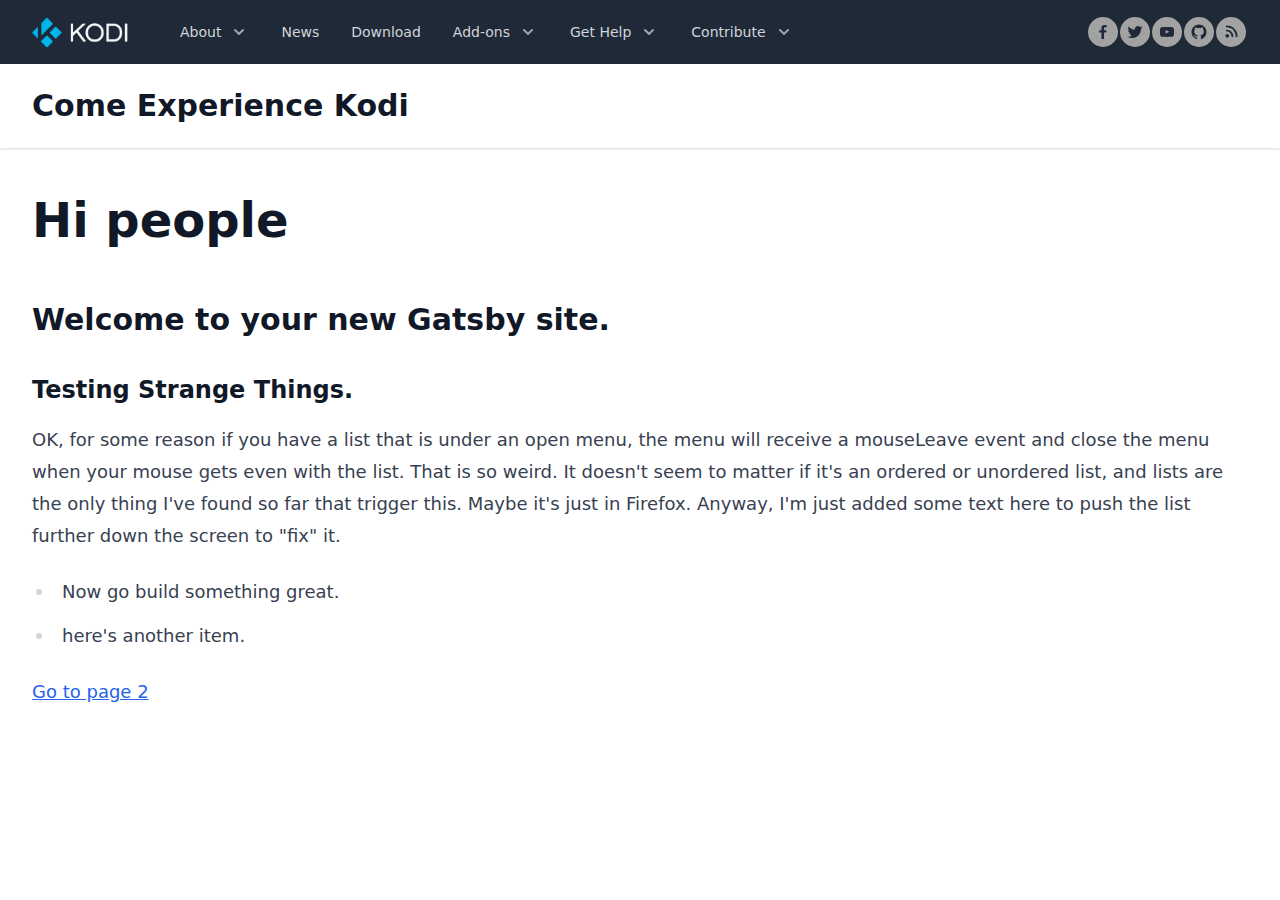
==== index.html @ a8a5ec30 "test build of new kodi-tv UI" ====
<!DOCTYPE html><html lang="en"><head><meta charSet="utf-8"/><meta http-equiv="x-ua-compatible" content="ie=edge"/><meta name="viewport" content="width=device-width, initial-scale=1, shrink-to-fit=no"/><style data-href="/styles.a69a1333d0210cecca70.css" id="gatsby-global-css">/* ! tailwindcss v2.0.3 | MIT License | https://tailwindcss.com */

/*! modern-normalize v1.0.0 | MIT License | https://github.com/sindresorhus/modern-normalize */:root{-moz-tab-size:4;-o-tab-size:4;tab-size:4}html{line-height:1.15;-webkit-text-size-adjust:100%}body{margin:0;font-family:system-ui,-apple-system,Segoe UI,Roboto,Helvetica,Arial,sans-serif,Apple Color Emoji,Segoe UI Emoji}hr{height:0;color:inherit}abbr[title]{-webkit-text-decoration:underline dotted;text-decoration:underline dotted}b,strong{font-weight:bolder}code,kbd,pre,samp{font-family:ui-monospace,SFMono-Regular,Consolas,Liberation Mono,Menlo,monospace;font-size:1em}small{font-size:80%}sub,sup{font-size:75%;line-height:0;position:relative;vertical-align:baseline}sub{bottom:-.25em}sup{top:-.5em}table{text-indent:0;border-color:inherit}button,input,optgroup,select,textarea{font-family:inherit;font-size:100%;line-height:1.15;margin:0}button,select{text-transform:none}[type=button],button{-webkit-appearance:button}legend{padding:0}progress{vertical-align:baseline}summary{display:list-item}blockquote,dd,dl,figure,h1,h2,h3,h4,h5,h6,hr,p,pre{margin:0}button{background-color:transparent;background-image:none}button:focus{outline:1px dotted;outline:5px auto -webkit-focus-ring-color}fieldset,ol,ul{margin:0;padding:0}ol,ul{list-style:none}html{font-family:ui-sans-serif,system-ui,-apple-system,BlinkMacSystemFont,Segoe UI,Roboto,Helvetica Neue,Arial,Noto Sans,sans-serif,Apple Color Emoji,Segoe UI Emoji,Segoe UI Symbol,Noto Color Emoji;line-height:1.5}body{font-family:inherit;line-height:inherit}*,:after,:before{box-sizing:border-box;border:0 solid #e5e7eb}hr{border-top-width:1px}img{border-style:solid}textarea{resize:vertical}input::-moz-placeholder,textarea::-moz-placeholder{opacity:1;color:#9ca3af}input:-ms-input-placeholder,textarea:-ms-input-placeholder{opacity:1;color:#9ca3af}input::placeholder,textarea::placeholder{opacity:1;color:#9ca3af}button{cursor:pointer}table{border-collapse:collapse}h1,h2,h3,h4,h5,h6{font-size:inherit;font-weight:inherit}a{color:inherit;text-decoration:inherit}button,input,optgroup,select,textarea{padding:0;line-height:inherit;color:inherit}code,kbd,pre,samp{font-family:ui-monospace,SFMono-Regular,Menlo,Monaco,Consolas,Liberation Mono,Courier New,monospace}audio,canvas,embed,iframe,img,object,svg,video{display:block;vertical-align:middle}img,video{max-width:100%;height:auto}.prose{color:#374151;max-width:65ch}.prose a{color:#111827;text-decoration:underline;font-weight:500}.prose strong{color:#111827;font-weight:600}.prose ol[type=A]{--list-counter-style:upper-alpha}.prose ol[type=a]{--list-counter-style:lower-alpha}.prose ol[type=i]{--list-counter-style:lower-roman}.prose ol[type="1"]{--list-counter-style:decimal}.prose ol>li{position:relative;padding-left:1.75em}.prose ol>li:before{content:counter(list-item,var(--list-counter-style,decimal)) ".";position:absolute;font-weight:400;color:#6b7280;left:0}.prose ul>li{position:relative;padding-left:1.75em}.prose ul>li:before{content:"";position:absolute;background-color:#d1d5db;border-radius:50%;width:.375em;height:.375em;top:.6875em;left:.25em}.prose hr{border-color:#e5e7eb;border-top-width:1px;margin-top:3em;margin-bottom:3em}.prose blockquote{font-weight:500;font-style:italic;color:#111827;border-left-width:.25rem;border-left-color:#e5e7eb;quotes:"\201C""\201D""\2018""\2019";margin-top:1.6em;margin-bottom:1.6em;padding-left:1em}.prose blockquote p:first-of-type:before{content:open-quote}.prose blockquote p:last-of-type:after{content:close-quote}.prose h1{color:#111827;font-weight:800;font-size:2.25em;margin-top:0;margin-bottom:.8888889em;line-height:1.1111111}.prose h2{color:#111827;font-weight:700;font-size:1.5em;margin-top:2em;margin-bottom:1em;line-height:1.3333333}.prose h3{font-size:1.25em;margin-top:1.6em;margin-bottom:.6em;line-height:1.6}.prose h3,.prose h4{color:#111827;font-weight:600}.prose h4{margin-top:1.5em;margin-bottom:.5em;line-height:1.5}.prose figure figcaption{color:#6b7280;font-size:.875em;line-height:1.4285714;margin-top:.8571429em}.prose code{color:#111827;font-weight:600;font-size:.875em}.prose code:after,.prose code:before{content:"`"}.prose a code{color:#111827}.prose pre{color:#e5e7eb;background-color:#1f2937;overflow-x:auto;font-size:.875em;line-height:1.7142857;margin-top:1.7142857em;margin-bottom:1.7142857em;border-radius:.375rem;padding:.8571429em 1.1428571em}.prose pre code{background-color:transparent;border-width:0;border-radius:0;padding:0;font-weight:400;color:inherit;font-size:inherit;font-family:inherit;line-height:inherit}.prose pre code:after,.prose pre code:before{content:none}.prose table{width:100%;table-layout:auto;text-align:left;margin-top:2em;margin-bottom:2em;font-size:.875em;line-height:1.7142857}.prose thead{color:#111827;font-weight:600;border-bottom-width:1px;border-bottom-color:#d1d5db}.prose thead th{vertical-align:bottom;padding-right:.5714286em;padding-bottom:.5714286em;padding-left:.5714286em}.prose tbody tr{border-bottom-width:1px;border-bottom-color:#e5e7eb}.prose tbody tr:last-child{border-bottom-width:0}.prose tbody td{vertical-align:top;padding:.5714286em}.prose{font-size:1rem;line-height:1.75}.prose p{margin-top:1.25em;margin-bottom:1.25em}.prose figure,.prose img,.prose video{margin-top:2em;margin-bottom:2em}.prose figure>*{margin-top:0;margin-bottom:0}.prose h2 code{font-size:.875em}.prose h3 code{font-size:.9em}.prose ol,.prose ul{margin-top:1.25em;margin-bottom:1.25em}.prose li{margin-top:.5em;margin-bottom:.5em}.prose>ul>li p{margin-top:.75em;margin-bottom:.75em}.prose>ul>li>:first-child{margin-top:1.25em}.prose>ul>li>:last-child{margin-bottom:1.25em}.prose>ol>li>:first-child{margin-top:1.25em}.prose>ol>li>:last-child{margin-bottom:1.25em}.prose ol ol,.prose ol ul,.prose ul ol,.prose ul ul{margin-top:.75em;margin-bottom:.75em}.prose h2+*,.prose h3+*,.prose h4+*,.prose hr+*{margin-top:0}.prose thead th:first-child{padding-left:0}.prose thead th:last-child{padding-right:0}.prose tbody td:first-child{padding-left:0}.prose tbody td:last-child{padding-right:0}.prose>:first-child{margin-top:0}.prose>:last-child{margin-bottom:0}.prose-blue a,.prose-blue a code{color:#2563eb}.space-y-1>:not([hidden])~:not([hidden]){--tw-space-y-reverse:0;margin-top:calc(0.25rem*(1 - var(--tw-space-y-reverse)));margin-bottom:calc(0.25rem*var(--tw-space-y-reverse))}.space-x-2>:not([hidden])~:not([hidden]){--tw-space-x-reverse:0;margin-right:calc(0.5rem*var(--tw-space-x-reverse));margin-left:calc(0.5rem*(1 - var(--tw-space-x-reverse)))}.space-x-4>:not([hidden])~:not([hidden]){--tw-space-x-reverse:0;margin-right:calc(1rem*var(--tw-space-x-reverse));margin-left:calc(1rem*(1 - var(--tw-space-x-reverse)))}.space-y-6>:not([hidden])~:not([hidden]){--tw-space-y-reverse:0;margin-top:calc(1.5rem*(1 - var(--tw-space-y-reverse)));margin-bottom:calc(1.5rem*var(--tw-space-y-reverse))}.sr-only{position:absolute;width:1px;height:1px;padding:0;margin:-1px;overflow:hidden;clip:rect(0,0,0,0);white-space:nowrap;border-width:0}.bg-white{--tw-bg-opacity:1;background-color:rgba(255,255,255,var(--tw-bg-opacity))}.bg-gray-50{--tw-bg-opacity:1;background-color:rgba(249,250,251,var(--tw-bg-opacity))}.bg-gray-800{--tw-bg-opacity:1;background-color:rgba(31,41,55,var(--tw-bg-opacity))}.hover\:bg-gray-50:hover{--tw-bg-opacity:1;background-color:rgba(249,250,251,var(--tw-bg-opacity))}.hover\:bg-gray-700:hover{--tw-bg-opacity:1;background-color:rgba(55,65,81,var(--tw-bg-opacity))}.border-gray-700{--tw-border-opacity:1;border-color:rgba(55,65,81,var(--tw-border-opacity))}.rounded-md{border-radius:.375rem}.rounded-lg{border-radius:.5rem}.border-t{border-top-width:1px}.block{display:block}.flex{display:flex}.inline-flex{display:inline-flex}.table{display:table}.flow-root{display:flow-root}.grid{display:grid}.hidden{display:none}.items-start{align-items:flex-start}.items-center{align-items:center}.items-baseline{align-items:baseline}.justify-center{justify-content:center}.justify-between{justify-content:space-between}.flex-shrink-0{flex-shrink:0}.font-medium{font-weight:500}.font-bold{font-weight:700}.h-5{height:1.25rem}.h-6{height:1.5rem}.h-8{height:2rem}.h-16{height:4rem}.text-sm{font-size:.875rem;line-height:1.25rem}.text-base{font-size:1rem;line-height:1.5rem}.text-3xl{font-size:1.875rem;line-height:2.25rem}.-m-3{margin:-.75rem}.mx-auto{margin-left:auto;margin-right:auto}.mt-1{margin-top:.25rem}.ml-2{margin-left:.5rem}.mt-3{margin-top:.75rem}.ml-4{margin-left:1rem}.ml-10{margin-left:2.5rem}.-mr-2{margin-right:-.5rem}.max-w-md{max-width:28rem}.max-w-7xl{max-width:80rem}.opacity-0{opacity:0}.opacity-100{opacity:1}.focus\:outline-none:focus{outline:2px solid transparent;outline-offset:2px}.overflow-hidden{overflow:hidden}.p-2{padding:.5rem}.p-3{padding:.75rem}.py-2{padding-top:.5rem;padding-bottom:.5rem}.px-2{padding-left:.5rem;padding-right:.5rem}.px-3{padding-left:.75rem;padding-right:.75rem}.px-4{padding-left:1rem;padding-right:1rem}.py-5{padding-top:1.25rem;padding-bottom:1.25rem}.px-5{padding-left:1.25rem;padding-right:1.25rem}.py-6{padding-top:1.5rem;padding-bottom:1.5rem}.pt-2{padding-top:.5rem}.pb-3{padding-bottom:.75rem}.pt-4{padding-top:1rem}.absolute{position:absolute}.relative{position:relative}.left-1\/2{left:50%}*{--tw-shadow:0 0 transparent}.shadow{--tw-shadow:0 1px 3px 0 rgba(0,0,0,0.1),0 1px 2px 0 rgba(0,0,0,0.06)}.shadow,.shadow-lg{box-shadow:var(--tw-ring-offset-shadow,0 0 transparent),var(--tw-ring-shadow,0 0 transparent),var(--tw-shadow)}.shadow-lg{--tw-shadow:0 10px 15px -3px rgba(0,0,0,0.1),0 4px 6px -2px rgba(0,0,0,0.05)}*{--tw-ring-inset:var(--tw-empty,/*!*/ /*!*/);--tw-ring-offset-width:0px;--tw-ring-offset-color:#fff;--tw-ring-color:rgba(59,130,246,0.5);--tw-ring-offset-shadow:0 0 transparent;--tw-ring-shadow:0 0 transparent}.ring-1{--tw-ring-offset-shadow:var(--tw-ring-inset) 0 0 0 var(--tw-ring-offset-width) var(--tw-ring-offset-color);--tw-ring-shadow:var(--tw-ring-inset) 0 0 0 calc(1px + var(--tw-ring-offset-width)) var(--tw-ring-color)}.focus\:ring-2:focus,.ring-1{box-shadow:var(--tw-ring-offset-shadow),var(--tw-ring-shadow),var(--tw-shadow,0 0 transparent)}.focus\:ring-2:focus{--tw-ring-offset-shadow:var(--tw-ring-inset) 0 0 0 var(--tw-ring-offset-width) var(--tw-ring-offset-color);--tw-ring-shadow:var(--tw-ring-inset) 0 0 0 calc(2px + var(--tw-ring-offset-width)) var(--tw-ring-color)}.focus\:ring-offset-gray-800:focus{--tw-ring-offset-color:#1f2937}.focus\:ring-offset-2:focus{--tw-ring-offset-width:2px}.ring-black{--tw-ring-opacity:1;--tw-ring-color:rgba(0,0,0,var(--tw-ring-opacity))}.focus\:ring-white:focus{--tw-ring-opacity:1;--tw-ring-color:rgba(255,255,255,var(--tw-ring-opacity))}.ring-opacity-5{--tw-ring-opacity:0.05}.text-gray-300{--tw-text-opacity:1;color:rgba(209,213,219,var(--tw-text-opacity))}.text-gray-400{--tw-text-opacity:1;color:rgba(156,163,175,var(--tw-text-opacity))}.text-gray-500{--tw-text-opacity:1;color:rgba(107,114,128,var(--tw-text-opacity))}.text-gray-900{--tw-text-opacity:1;color:rgba(17,24,39,var(--tw-text-opacity))}.hover\:text-white:hover{--tw-text-opacity:1;color:rgba(255,255,255,var(--tw-text-opacity))}.w-5{width:1.25rem}.w-6{width:1.5rem}.w-8{width:2rem}.w-24{width:6rem}.w-screen{width:100vw}.gap-6{gap:1.5rem}.transform{--tw-translate-x:0;--tw-translate-y:0;--tw-rotate:0;--tw-skew-x:0;--tw-skew-y:0;--tw-scale-x:1;--tw-scale-y:1;transform:translateX(var(--tw-translate-x)) translateY(var(--tw-translate-y)) rotate(var(--tw-rotate)) skewX(var(--tw-skew-x)) skewY(var(--tw-skew-y)) scaleX(var(--tw-scale-x)) scaleY(var(--tw-scale-y))}.-translate-x-1\/2{--tw-translate-x:-50%}.translate-y-0{--tw-translate-y:0px}.translate-y-1{--tw-translate-y:0.25rem}.-translate-y-3{--tw-translate-y:-0.75rem}.transition{transition-property:background-color,border-color,color,fill,stroke,opacity,box-shadow,transform;transition-timing-function:cubic-bezier(.4,0,.2,1);transition-duration:.15s}.ease-in{transition-timing-function:cubic-bezier(.4,0,1,1)}.ease-out{transition-timing-function:cubic-bezier(0,0,.2,1)}.duration-150{transition-duration:.15s}.duration-200{transition-duration:.2s}@-webkit-keyframes spin{to{transform:rotate(1turn)}}@keyframes spin{to{transform:rotate(1turn)}}@-webkit-keyframes ping{75%,to{transform:scale(2);opacity:0}}@keyframes ping{75%,to{transform:scale(2);opacity:0}}@-webkit-keyframes pulse{50%{opacity:.5}}@keyframes pulse{50%{opacity:.5}}@-webkit-keyframes bounce{0%,to{transform:translateY(-25%);-webkit-animation-timing-function:cubic-bezier(.8,0,1,1);animation-timing-function:cubic-bezier(.8,0,1,1)}50%{transform:none;-webkit-animation-timing-function:cubic-bezier(0,0,.2,1);animation-timing-function:cubic-bezier(0,0,.2,1)}}@keyframes bounce{0%,to{transform:translateY(-25%);-webkit-animation-timing-function:cubic-bezier(.8,0,1,1);animation-timing-function:cubic-bezier(.8,0,1,1)}50%{transform:none;-webkit-animation-timing-function:cubic-bezier(0,0,.2,1);animation-timing-function:cubic-bezier(0,0,.2,1)}}@media (min-width:640px){.sm\:space-y-0>:not([hidden])~:not([hidden]){--tw-space-y-reverse:0;margin-top:calc(0px*(1 - var(--tw-space-y-reverse)));margin-bottom:calc(0px*var(--tw-space-y-reverse))}.sm\:space-x-10>:not([hidden])~:not([hidden]){--tw-space-x-reverse:0;margin-right:calc(2.5rem*var(--tw-space-x-reverse));margin-left:calc(2.5rem*(1 - var(--tw-space-x-reverse)))}.sm\:flex{display:flex}.sm\:p-8{padding:2rem}.sm\:px-0{padding-left:0;padding-right:0}.sm\:px-3{padding-left:.75rem;padding-right:.75rem}.sm\:px-6{padding-left:1.5rem;padding-right:1.5rem}.sm\:px-8{padding-left:2rem;padding-right:2rem}.sm\:gap-8{gap:2rem}}@media (min-width:768px){.md\:block{display:block}.md\:hidden{display:none}.md\:ml-6{margin-left:1.5rem}}@media (min-width:1024px){.lg\:prose-lg{font-size:1.125rem;line-height:1.7777778}.lg\:prose-lg p{margin-top:1.3333333em;margin-bottom:1.3333333em}.lg\:prose-lg blockquote{margin-top:1.6666667em;margin-bottom:1.6666667em;padding-left:1em}.lg\:prose-lg h1{font-size:2.6666667em;margin-top:0;margin-bottom:.8333333em;line-height:1}.lg\:prose-lg h2{font-size:1.6666667em;margin-top:1.8666667em;margin-bottom:1.0666667em;line-height:1.3333333}.lg\:prose-lg h3{font-size:1.3333333em;margin-top:1.6666667em;margin-bottom:.6666667em;line-height:1.5}.lg\:prose-lg h4{margin-top:1.7777778em;margin-bottom:.4444444em;line-height:1.5555556}.lg\:prose-lg figure,.lg\:prose-lg img,.lg\:prose-lg video{margin-top:1.7777778em;margin-bottom:1.7777778em}.lg\:prose-lg figure>*{margin-top:0;margin-bottom:0}.lg\:prose-lg figure figcaption{font-size:.8888889em;line-height:1.5;margin-top:1em}.lg\:prose-lg code{font-size:.8888889em}.lg\:prose-lg h2 code{font-size:.8666667em}.lg\:prose-lg h3 code{font-size:.875em}.lg\:prose-lg pre{font-size:.8888889em;line-height:1.75;margin-top:2em;margin-bottom:2em;border-radius:.375rem;padding:1em 1.5em}.lg\:prose-lg ol,.lg\:prose-lg ul{margin-top:1.3333333em;margin-bottom:1.3333333em}.lg\:prose-lg li{margin-top:.6666667em;margin-bottom:.6666667em}.lg\:prose-lg ol>li{padding-left:1.6666667em}.lg\:prose-lg ol>li:before{left:0}.lg\:prose-lg ul>li{padding-left:1.6666667em}.lg\:prose-lg ul>li:before{width:.3333333em;height:.3333333em;top:.72222em;left:.2222222em}.lg\:prose-lg>ul>li p{margin-top:.8888889em;margin-bottom:.8888889em}.lg\:prose-lg>ul>li>:first-child{margin-top:1.3333333em}.lg\:prose-lg>ul>li>:last-child{margin-bottom:1.3333333em}.lg\:prose-lg>ol>li>:first-child{margin-top:1.3333333em}.lg\:prose-lg>ol>li>:last-child{margin-bottom:1.3333333em}.lg\:prose-lg ol ol,.lg\:prose-lg ol ul,.lg\:prose-lg ul ol,.lg\:prose-lg ul ul{margin-top:.8888889em;margin-bottom:.8888889em}.lg\:prose-lg hr{margin-top:3.1111111em;margin-bottom:3.1111111em}.lg\:prose-lg h2+*,.lg\:prose-lg h3+*,.lg\:prose-lg h4+*,.lg\:prose-lg hr+*{margin-top:0}.lg\:prose-lg table{font-size:.8888889em;line-height:1.5}.lg\:prose-lg thead th{padding-right:.75em;padding-bottom:.75em;padding-left:.75em}.lg\:prose-lg thead th:first-child{padding-left:0}.lg\:prose-lg thead th:last-child{padding-right:0}.lg\:prose-lg tbody td{padding:.75em}.lg\:prose-lg tbody td:first-child{padding-left:0}.lg\:prose-lg tbody td:last-child{padding-right:0}.lg\:prose-lg>:first-child{margin-top:0}.lg\:prose-lg>:last-child{margin-bottom:0}.lg\:block{display:block}.lg\:hidden{display:none}.lg\:px-8{padding-left:2rem;padding-right:2rem}}@media (min-width:1536px){.\32xl\:prose-2xl{font-size:1.5rem;line-height:1.6666667}.\32xl\:prose-2xl p{margin-top:1.3333333em;margin-bottom:1.3333333em}.\32xl\:prose-2xl blockquote{margin-top:1.7777778em;margin-bottom:1.7777778em;padding-left:1.1111111em}.\32xl\:prose-2xl h1{font-size:2.6666667em;margin-top:0;margin-bottom:.875em;line-height:1}.\32xl\:prose-2xl h2{font-size:2em;margin-top:1.5em;margin-bottom:.8333333em;line-height:1.0833333}.\32xl\:prose-2xl h3{font-size:1.5em;margin-top:1.5555556em;margin-bottom:.6666667em;line-height:1.2222222}.\32xl\:prose-2xl h4{margin-top:1.6666667em;margin-bottom:.6666667em;line-height:1.5}.\32xl\:prose-2xl figure,.\32xl\:prose-2xl img,.\32xl\:prose-2xl video{margin-top:2em;margin-bottom:2em}.\32xl\:prose-2xl figure>*{margin-top:0;margin-bottom:0}.\32xl\:prose-2xl figure figcaption{font-size:.8333333em;line-height:1.6;margin-top:1em}.\32xl\:prose-2xl code{font-size:.8333333em}.\32xl\:prose-2xl h2 code{font-size:.875em}.\32xl\:prose-2xl h3 code{font-size:.8888889em}.\32xl\:prose-2xl pre{font-size:.8333333em;line-height:1.8;margin-top:2em;margin-bottom:2em;border-radius:.5rem;padding:1.2em 1.6em}.\32xl\:prose-2xl ol,.\32xl\:prose-2xl ul{margin-top:1.3333333em;margin-bottom:1.3333333em}.\32xl\:prose-2xl li{margin-top:.5em;margin-bottom:.5em}.\32xl\:prose-2xl ol>li{padding-left:1.6666667em}.\32xl\:prose-2xl ol>li:before{left:0}.\32xl\:prose-2xl ul>li{padding-left:1.6666667em}.\32xl\:prose-2xl ul>li:before{width:.3333333em;height:.3333333em;top:.66667em;left:.25em}.\32xl\:prose-2xl>ul>li p{margin-top:.8333333em;margin-bottom:.8333333em}.\32xl\:prose-2xl>ul>li>:first-child{margin-top:1.3333333em}.\32xl\:prose-2xl>ul>li>:last-child{margin-bottom:1.3333333em}.\32xl\:prose-2xl>ol>li>:first-child{margin-top:1.3333333em}.\32xl\:prose-2xl>ol>li>:last-child{margin-bottom:1.3333333em}.\32xl\:prose-2xl ol ol,.\32xl\:prose-2xl ol ul,.\32xl\:prose-2xl ul ol,.\32xl\:prose-2xl ul ul{margin-top:.6666667em;margin-bottom:.6666667em}.\32xl\:prose-2xl hr{margin-top:3em;margin-bottom:3em}.\32xl\:prose-2xl h2+*,.\32xl\:prose-2xl h3+*,.\32xl\:prose-2xl h4+*,.\32xl\:prose-2xl hr+*{margin-top:0}.\32xl\:prose-2xl table{font-size:.8333333em;line-height:1.4}.\32xl\:prose-2xl thead th{padding-right:.6em;padding-bottom:.8em;padding-left:.6em}.\32xl\:prose-2xl thead th:first-child{padding-left:0}.\32xl\:prose-2xl thead th:last-child{padding-right:0}.\32xl\:prose-2xl tbody td{padding:.8em .6em}.\32xl\:prose-2xl tbody td:first-child{padding-left:0}.\32xl\:prose-2xl tbody td:last-child{padding-right:0}.\32xl\:prose-2xl>:first-child{margin-top:0}.\32xl\:prose-2xl>:last-child{margin-bottom:0}}</style><meta name="generator" content="Gatsby 3.0.4"/><title data-react-helmet="true">Kodi | Opensource Home Theater Software | Home</title><meta data-react-helmet="true" name="description" content="Kodi is a free media player that is designed to look great on your big screen TV but is just as home on a small screen."/><meta data-react-helmet="true" property="og:title" content="Kodi | Opensource Home Theater Software"/><meta data-react-helmet="true" property="og:description" content="Kodi is a free media player that is designed to look great on your big screen TV but is just as home on a small screen."/><meta data-react-helmet="true" property="og:type" content="website"/><link rel="icon" href="/favicon-32x32.png?v=78ae397e6820c7ff7f6b4e6cee6d7af0" type="image/png"/><link rel="manifest" href="/manifest.webmanifest" crossorigin="anonymous"/><meta name="theme-color" content="#663399"/><link rel="apple-touch-icon" sizes="48x48" href="/icons/icon-48x48.png?v=78ae397e6820c7ff7f6b4e6cee6d7af0"/><link rel="apple-touch-icon" sizes="72x72" href="/icons/icon-72x72.png?v=78ae397e6820c7ff7f6b4e6cee6d7af0"/><link rel="apple-touch-icon" sizes="96x96" href="/icons/icon-96x96.png?v=78ae397e6820c7ff7f6b4e6cee6d7af0"/><link rel="apple-touch-icon" sizes="144x144" href="/icons/icon-144x144.png?v=78ae397e6820c7ff7f6b4e6cee6d7af0"/><link rel="apple-touch-icon" sizes="192x192" href="/icons/icon-192x192.png?v=78ae397e6820c7ff7f6b4e6cee6d7af0"/><link rel="apple-touch-icon" sizes="256x256" href="/icons/icon-256x256.png?v=78ae397e6820c7ff7f6b4e6cee6d7af0"/><link rel="apple-touch-icon" sizes="384x384" href="/icons/icon-384x384.png?v=78ae397e6820c7ff7f6b4e6cee6d7af0"/><link rel="apple-touch-icon" sizes="512x512" href="/icons/icon-512x512.png?v=78ae397e6820c7ff7f6b4e6cee6d7af0"/><link as="script" rel="preload" href="/webpack-runtime-0985cad00649682b84bf.js"/><link as="script" rel="preload" href="/framework-0076898014d4b527e192.js"/><link as="script" rel="preload" href="/app-7b25d4179e1309d57672.js"/><link as="script" rel="preload" href="/commons-c98e4492fe3f57e78b89.js"/><link as="script" rel="preload" href="/component---src-pages-index-mdx-b285f5a481d0ce353829.js"/><link as="fetch" rel="preload" href="/page-data/index/page-data.json" crossorigin="anonymous"/><link as="fetch" rel="preload" href="/page-data/sq/d/1132682437.json" crossorigin="anonymous"/><link as="fetch" rel="preload" href="/page-data/app-data.json" crossorigin="anonymous"/></head><body><div id="___gatsby"><div style="outline:none" tabindex="-1" id="gatsby-focus-wrapper"><div><nav class="bg-gray-800"><div class="max-w-7xl mx-auto px-4 sm:px-6 lg:px-8"><div class="flex items-center justify-between h-16"><div class="flex items-center"><div class="flex-shrink-0"><a href="/"><img class="h-8 w-24" src="/images/kodi-logo-with-text.png" title="Home" alt="Kodi Logo"/></a></div><div class="hidden lg:block"><div class="ml-10 flex items-baseline space-x-2"><div class="relative"><button type="button" class="inline-flex items-center text-gray-300 hover:bg-gray-700 hover:text-white px-3 py-2 rounded-md text-sm font-medium" aria-expanded="false"><span>About</span><svg class="text-gray-400 ml-2 h-5 w-5 group-hover:text-gray-500" xmlns="http://www.w3.org/2000/svg" viewBox="0 0 20 20" fill="currentColor" aria-hidden="true"><path fill-rule="evenodd" d="M5.293 7.293a1 1 0 011.414 0L10 10.586l3.293-3.293a1 1 0 111.414 1.414l-4 4a1 1 0 01-1.414 0l-4-4a1 1 0 010-1.414z" clip-rule="evenodd"></path></svg></button></div><a href="/blog" class="text-gray-300 hover:bg-gray-700 hover:text-white px-3 py-2 rounded-md text-sm font-medium">News</a><a href="/download" class="text-gray-300 hover:bg-gray-700 hover:text-white px-3 py-2 rounded-md text-sm font-medium">Download</a><div class="relative"><button type="button" class="inline-flex items-center text-gray-300 hover:bg-gray-700 hover:text-white px-3 py-2 rounded-md text-sm font-medium" aria-expanded="false"><span>Add-ons</span><svg class="text-gray-400 ml-2 h-5 w-5 group-hover:text-gray-500" xmlns="http://www.w3.org/2000/svg" viewBox="0 0 20 20" fill="currentColor" aria-hidden="true"><path fill-rule="evenodd" d="M5.293 7.293a1 1 0 011.414 0L10 10.586l3.293-3.293a1 1 0 111.414 1.414l-4 4a1 1 0 01-1.414 0l-4-4a1 1 0 010-1.414z" clip-rule="evenodd"></path></svg></button></div><div class="relative"><button type="button" class="inline-flex items-center text-gray-300 hover:bg-gray-700 hover:text-white px-3 py-2 rounded-md text-sm font-medium" aria-expanded="false"><span>Get Help</span><svg class="text-gray-400 ml-2 h-5 w-5 group-hover:text-gray-500" xmlns="http://www.w3.org/2000/svg" viewBox="0 0 20 20" fill="currentColor" aria-hidden="true"><path fill-rule="evenodd" d="M5.293 7.293a1 1 0 011.414 0L10 10.586l3.293-3.293a1 1 0 111.414 1.414l-4 4a1 1 0 01-1.414 0l-4-4a1 1 0 010-1.414z" clip-rule="evenodd"></path></svg></button></div><div class="relative"><button type="button" class="inline-flex items-center text-gray-300 hover:bg-gray-700 hover:text-white px-3 py-2 rounded-md text-sm font-medium" aria-expanded="false"><span>Contribute</span><svg class="text-gray-400 ml-2 h-5 w-5 group-hover:text-gray-500" xmlns="http://www.w3.org/2000/svg" viewBox="0 0 20 20" fill="currentColor" aria-hidden="true"><path fill-rule="evenodd" d="M5.293 7.293a1 1 0 011.414 0L10 10.586l3.293-3.293a1 1 0 111.414 1.414l-4 4a1 1 0 01-1.414 0l-4-4a1 1 0 010-1.414z" clip-rule="evenodd"></path></svg></button></div></div></div><div class="hidden md:block lg:hidden"><div class="ml-10 flex items-baseline space-x-4"><a href="/blog" class="text-gray-300 hover:bg-gray-700 hover:text-white px-3 py-2 rounded-md text-sm font-medium">News</a><a href="/download" class="text-gray-300 hover:bg-gray-700 hover:text-white px-3 py-2 rounded-md text-sm font-medium">Download</a><div class="relative"><button type="button" class="inline-flex items-center text-gray-300 hover:bg-gray-700 hover:text-white px-3 py-2 rounded-md text-sm font-medium" aria-expanded="false"><span>Add-ons</span><svg class="text-gray-400 ml-2 h-5 w-5 group-hover:text-gray-500" xmlns="http://www.w3.org/2000/svg" viewBox="0 0 20 20" fill="currentColor" aria-hidden="true"><path fill-rule="evenodd" d="M5.293 7.293a1 1 0 011.414 0L10 10.586l3.293-3.293a1 1 0 111.414 1.414l-4 4a1 1 0 01-1.414 0l-4-4a1 1 0 010-1.414z" clip-rule="evenodd"></path></svg></button></div><div class="relative"><button type="button" class="inline-flex items-center text-gray-300 hover:bg-gray-700 hover:text-white px-3 py-2 rounded-md text-sm font-medium" aria-expanded="false"><span>More</span><svg class="text-gray-400 ml-2 h-5 w-5 group-hover:text-gray-500" xmlns="http://www.w3.org/2000/svg" viewBox="0 0 20 20" fill="currentColor" aria-hidden="true"><path fill-rule="evenodd" d="M5.293 7.293a1 1 0 011.414 0L10 10.586l3.293-3.293a1 1 0 111.414 1.414l-4 4a1 1 0 01-1.414 0l-4-4a1 1 0 010-1.414z" clip-rule="evenodd"></path></svg></button></div></div></div></div><div class="hidden md:block"><div class="ml-4 flex items-center md:ml-6"><div class="w-8"><a target="_blank" rel="noopener" style="display:inline-block;width:30px;height:30px;position:relative;overflow:hidden;vertical-align:middle" href="http://www.facebook.com/KodiEntertainment" class="social-icon" aria-label="facebook"><div class="social-container" style="position:absolute;top:0;left:0;width:100%;height:100%"><svg class="social-svg" style="border-radius:50%;position:absolute;top:0;left:0;width:100%;height:100%;fill-rule:evenodd" viewBox="0 0 64 64"><g class="social-svg-background" style="-ms-transition:fill 170ms ease-in-out;-o-transition:fill 170ms ease-in-out;-moz-transition:fill 170ms ease-in-out;-webkit-transition:fill 170ms ease-in-out;transition:fill 170ms ease-in-out;fill:transparent"><circle cx="32" cy="32" r="31"></circle></g><g class="social-svg-icon" style="-ms-transition:fill 170ms ease-in-out;-o-transition:fill 170ms ease-in-out;-moz-transition:fill 170ms ease-in-out;-webkit-transition:fill 170ms ease-in-out;transition:fill 170ms ease-in-out;fill:transparent"><path d="M34.1,47V33.3h4.6l0.7-5.3h-5.3v-3.4c0-1.5,0.4-2.6,2.6-2.6l2.8,0v-4.8c-0.5-0.1-2.2-0.2-4.1-0.2 c-4.1,0-6.9,2.5-6.9,7V28H24v5.3h4.6V47H34.1z"></path></g><g class="social-svg-mask" style="-ms-transition:fill 170ms ease-in-out;-o-transition:fill 170ms ease-in-out;-moz-transition:fill 170ms ease-in-out;-webkit-transition:fill 170ms ease-in-out;transition:fill 170ms ease-in-out;fill:#a2a2a2"><path d="M0,0v64h64V0H0z M39.6,22l-2.8,0c-2.2,0-2.6,1.1-2.6,2.6V28h5.3l-0.7,5.3h-4.6V47h-5.5V33.3H24V28h4.6V24 c0-4.6,2.8-7,6.9-7c2,0,3.6,0.1,4.1,0.2V22z"></path></g></svg></div></a></div><div class="w-8"><a target="_blank" rel="noopener" style="display:inline-block;width:30px;height:30px;position:relative;overflow:hidden;vertical-align:middle" href="https://twitter.com/koditv" class="social-icon" aria-label="twitter"><div class="social-container" style="position:absolute;top:0;left:0;width:100%;height:100%"><svg class="social-svg" style="border-radius:50%;position:absolute;top:0;left:0;width:100%;height:100%;fill-rule:evenodd" viewBox="0 0 64 64"><g class="social-svg-background" style="-ms-transition:fill 170ms ease-in-out;-o-transition:fill 170ms ease-in-out;-moz-transition:fill 170ms ease-in-out;-webkit-transition:fill 170ms ease-in-out;transition:fill 170ms ease-in-out;fill:transparent"><circle cx="32" cy="32" r="31"></circle></g><g class="social-svg-icon" style="-ms-transition:fill 170ms ease-in-out;-o-transition:fill 170ms ease-in-out;-moz-transition:fill 170ms ease-in-out;-webkit-transition:fill 170ms ease-in-out;transition:fill 170ms ease-in-out;fill:transparent"><path d="M48,22.1c-1.2,0.5-2.4,0.9-3.8,1c1.4-0.8,2.4-2.1,2.9-3.6c-1.3,0.8-2.7,1.3-4.2,1.6 C41.7,19.8,40,19,38.2,19c-3.6,0-6.6,2.9-6.6,6.6c0,0.5,0.1,1,0.2,1.5c-5.5-0.3-10.3-2.9-13.5-6.9c-0.6,1-0.9,2.1-0.9,3.3 c0,2.3,1.2,4.3,2.9,5.5c-1.1,0-2.1-0.3-3-0.8c0,0,0,0.1,0,0.1c0,3.2,2.3,5.8,5.3,6.4c-0.6,0.1-1.1,0.2-1.7,0.2c-0.4,0-0.8,0-1.2-0.1 c0.8,2.6,3.3,4.5,6.1,4.6c-2.2,1.8-5.1,2.8-8.2,2.8c-0.5,0-1.1,0-1.6-0.1c2.9,1.9,6.4,2.9,10.1,2.9c12.1,0,18.7-10,18.7-18.7 c0-0.3,0-0.6,0-0.8C46,24.5,47.1,23.4,48,22.1z"></path></g><g class="social-svg-mask" style="-ms-transition:fill 170ms ease-in-out;-o-transition:fill 170ms ease-in-out;-moz-transition:fill 170ms ease-in-out;-webkit-transition:fill 170ms ease-in-out;transition:fill 170ms ease-in-out;fill:#a2a2a2"><path d="M0,0v64h64V0H0z M44.7,25.5c0,0.3,0,0.6,0,0.8C44.7,35,38.1,45,26.1,45c-3.7,0-7.2-1.1-10.1-2.9 c0.5,0.1,1,0.1,1.6,0.1c3.1,0,5.9-1,8.2-2.8c-2.9-0.1-5.3-2-6.1-4.6c0.4,0.1,0.8,0.1,1.2,0.1c0.6,0,1.2-0.1,1.7-0.2 c-3-0.6-5.3-3.3-5.3-6.4c0,0,0-0.1,0-0.1c0.9,0.5,1.9,0.8,3,0.8c-1.8-1.2-2.9-3.2-2.9-5.5c0-1.2,0.3-2.3,0.9-3.3 c3.2,4,8.1,6.6,13.5,6.9c-0.1-0.5-0.2-1-0.2-1.5c0-3.6,2.9-6.6,6.6-6.6c1.9,0,3.6,0.8,4.8,2.1c1.5-0.3,2.9-0.8,4.2-1.6 c-0.5,1.5-1.5,2.8-2.9,3.6c1.3-0.2,2.6-0.5,3.8-1C47.1,23.4,46,24.5,44.7,25.5z"></path></g></svg></div></a></div><div class="w-8"><a target="_blank" rel="noopener" style="display:inline-block;width:30px;height:30px;position:relative;overflow:hidden;vertical-align:middle" href="https://www.youtube.com/c/TeamKodiOfficial" class="social-icon" aria-label="youtube"><div class="social-container" style="position:absolute;top:0;left:0;width:100%;height:100%"><svg class="social-svg" style="border-radius:50%;position:absolute;top:0;left:0;width:100%;height:100%;fill-rule:evenodd" viewBox="0 0 64 64"><g class="social-svg-background" style="-ms-transition:fill 170ms ease-in-out;-o-transition:fill 170ms ease-in-out;-moz-transition:fill 170ms ease-in-out;-webkit-transition:fill 170ms ease-in-out;transition:fill 170ms ease-in-out;fill:transparent"><circle cx="32" cy="32" r="31"></circle></g><g class="social-svg-icon" style="-ms-transition:fill 170ms ease-in-out;-o-transition:fill 170ms ease-in-out;-moz-transition:fill 170ms ease-in-out;-webkit-transition:fill 170ms ease-in-out;transition:fill 170ms ease-in-out;fill:transparent"><path d="M46.7,26c0,0-0.3-2.1-1.2-3c-1.1-1.2-2.4-1.2-3-1.3C38.3,21.4,32,21.4,32,21.4h0 c0,0-6.3,0-10.5,0.3c-0.6,0.1-1.9,0.1-3,1.3c-0.9,0.9-1.2,3-1.2,3S17,28.4,17,30.9v2.3c0,2.4,0.3,4.9,0.3,4.9s0.3,2.1,1.2,3 c1.1,1.2,2.6,1.2,3.3,1.3c2.4,0.2,10.2,0.3,10.2,0.3s6.3,0,10.5-0.3c0.6-0.1,1.9-0.1,3-1.3c0.9-0.9,1.2-3,1.2-3s0.3-2.4,0.3-4.9 v-2.3C47,28.4,46.7,26,46.7,26z M28.9,35.9l0-8.4l8.1,4.2L28.9,35.9z"></path></g><g class="social-svg-mask" style="-ms-transition:fill 170ms ease-in-out;-o-transition:fill 170ms ease-in-out;-moz-transition:fill 170ms ease-in-out;-webkit-transition:fill 170ms ease-in-out;transition:fill 170ms ease-in-out;fill:#a2a2a2"><path d="M0,0v64h64V0H0z M47,33.1c0,2.4-0.3,4.9-0.3,4.9s-0.3,2.1-1.2,3c-1.1,1.2-2.4,1.2-3,1.3 C38.3,42.5,32,42.6,32,42.6s-7.8-0.1-10.2-0.3c-0.7-0.1-2.2-0.1-3.3-1.3c-0.9-0.9-1.2-3-1.2-3S17,35.6,17,33.1v-2.3 c0-2.4,0.3-4.9,0.3-4.9s0.3-2.1,1.2-3c1.1-1.2,2.4-1.2,3-1.3c4.2-0.3,10.5-0.3,10.5-0.3h0c0,0,6.3,0,10.5,0.3c0.6,0.1,1.9,0.1,3,1.3 c0.9,0.9,1.2,3,1.2,3s0.3,2.4,0.3,4.9V33.1z M28.9,35.9l8.1-4.2l-8.1-4.2L28.9,35.9z"></path></g></svg></div></a></div><div class="w-8"><a target="_blank" rel="noopener" style="display:inline-block;width:30px;height:30px;position:relative;overflow:hidden;vertical-align:middle" href="https://github.com/xbmc" class="social-icon" aria-label="github"><div class="social-container" style="position:absolute;top:0;left:0;width:100%;height:100%"><svg class="social-svg" style="border-radius:50%;position:absolute;top:0;left:0;width:100%;height:100%;fill-rule:evenodd" viewBox="0 0 64 64"><g class="social-svg-background" style="-ms-transition:fill 170ms ease-in-out;-o-transition:fill 170ms ease-in-out;-moz-transition:fill 170ms ease-in-out;-webkit-transition:fill 170ms ease-in-out;transition:fill 170ms ease-in-out;fill:transparent"><circle cx="32" cy="32" r="31"></circle></g><g class="social-svg-icon" style="-ms-transition:fill 170ms ease-in-out;-o-transition:fill 170ms ease-in-out;-moz-transition:fill 170ms ease-in-out;-webkit-transition:fill 170ms ease-in-out;transition:fill 170ms ease-in-out;fill:transparent"><path d="M32,16c-8.8,0-16,7.2-16,16c0,7.1,4.6,13.1,10.9,15.2 c0.8,0.1,1.1-0.3,1.1-0.8c0-0.4,0-1.4,0-2.7c-4.5,1-5.4-2.1-5.4-2.1c-0.7-1.8-1.8-2.3-1.8-2.3c-1.5-1,0.1-1,0.1-1 c1.6,0.1,2.5,1.6,2.5,1.6c1.4,2.4,3.7,1.7,4.7,1.3c0.1-1,0.6-1.7,1-2.1c-3.6-0.4-7.3-1.8-7.3-7.9c0-1.7,0.6-3.2,1.6-4.3 c-0.2-0.4-0.7-2,0.2-4.2c0,0,1.3-0.4,4.4,1.6c1.3-0.4,2.6-0.5,4-0.5c1.4,0,2.7,0.2,4,0.5c3.1-2.1,4.4-1.6,4.4-1.6 c0.9,2.2,0.3,3.8,0.2,4.2c1,1.1,1.6,2.5,1.6,4.3c0,6.1-3.7,7.5-7.3,7.9c0.6,0.5,1.1,1.5,1.1,3c0,2.1,0,3.9,0,4.4 c0,0.4,0.3,0.9,1.1,0.8C43.4,45.1,48,39.1,48,32C48,23.2,40.8,16,32,16z"></path></g><g class="social-svg-mask" style="-ms-transition:fill 170ms ease-in-out;-o-transition:fill 170ms ease-in-out;-moz-transition:fill 170ms ease-in-out;-webkit-transition:fill 170ms ease-in-out;transition:fill 170ms ease-in-out;fill:#a2a2a2"><path d="M0,0v64h64V0H0z M37.1,47.2c-0.8,0.2-1.1-0.3-1.1-0.8c0-0.5,0-2.3,0-4.4c0-1.5-0.5-2.5-1.1-3 c3.6-0.4,7.3-1.7,7.3-7.9c0-1.7-0.6-3.2-1.6-4.3c0.2-0.4,0.7-2-0.2-4.2c0,0-1.3-0.4-4.4,1.6c-1.3-0.4-2.6-0.5-4-0.5 c-1.4,0-2.7,0.2-4,0.5c-3.1-2.1-4.4-1.6-4.4-1.6c-0.9,2.2-0.3,3.8-0.2,4.2c-1,1.1-1.6,2.5-1.6,4.3c0,6.1,3.7,7.5,7.3,7.9 c-0.5,0.4-0.9,1.1-1,2.1c-0.9,0.4-3.2,1.1-4.7-1.3c0,0-0.8-1.5-2.5-1.6c0,0-1.6,0-0.1,1c0,0,1,0.5,1.8,2.3c0,0,0.9,3.1,5.4,2.1 c0,1.3,0,2.3,0,2.7c0,0.4-0.3,0.9-1.1,0.8C20.6,45.1,16,39.1,16,32c0-8.8,7.2-16,16-16c8.8,0,16,7.2,16,16 C48,39.1,43.4,45.1,37.1,47.2z"></path></g></svg></div></a></div><div class="w-8"><a target="_blank" rel="noopener" style="display:inline-block;width:30px;height:30px;position:relative;overflow:hidden;vertical-align:middle" href="/rss.xml" class="social-icon" aria-label="rss"><div class="social-container" style="position:absolute;top:0;left:0;width:100%;height:100%"><svg class="social-svg" style="border-radius:50%;position:absolute;top:0;left:0;width:100%;height:100%;fill-rule:evenodd" viewBox="0 0 64 64"><g class="social-svg-background" style="-ms-transition:fill 170ms ease-in-out;-o-transition:fill 170ms ease-in-out;-moz-transition:fill 170ms ease-in-out;-webkit-transition:fill 170ms ease-in-out;transition:fill 170ms ease-in-out;fill:transparent"><circle cx="32" cy="32" r="31"></circle></g><g class="social-svg-icon" style="-ms-transition:fill 170ms ease-in-out;-o-transition:fill 170ms ease-in-out;-moz-transition:fill 170ms ease-in-out;-webkit-transition:fill 170ms ease-in-out;transition:fill 170ms ease-in-out;fill:transparent"><path d="M24,36c-2.2,0-4,1.8-4,4c0,2.2,1.8,4,4,4s4-1.8,4-4C28,37.8,26.2,36,24,36z M23,18 c-1.1,0-2,0.9-2,2s0.9,2,2,2c10.5,0,19,8.5,19,19c0,1.1,0.9,2,2,2s2-0.9,2-2C46,28.3,35.7,18,23,18z M23,27c-1.1,0-2,0.9-2,2 s0.9,2,2,2c5.5,0,10,4.5,10,10c0,1.1,0.9,2,2,2s2-0.9,2-2C37,33.3,30.7,27,23,27z"></path></g><g class="social-svg-mask" style="-ms-transition:fill 170ms ease-in-out;-o-transition:fill 170ms ease-in-out;-moz-transition:fill 170ms ease-in-out;-webkit-transition:fill 170ms ease-in-out;transition:fill 170ms ease-in-out;fill:#a2a2a2"><path d="M0,0v64h64V0H0z M24,44c-2.2,0-4-1.8-4-4c0-2.2,1.8-4,4-4s4,1.8,4,4C28,42.2,26.2,44,24,44z M35,43 c-1.1,0-2-0.9-2-2c0-5.5-4.5-10-10-10c-1.1,0-2-0.9-2-2s0.9-2,2-2c7.7,0,14,6.3,14,14C37,42.1,36.1,43,35,43z M44,43 c-1.1,0-2-0.9-2-2c0-10.5-8.5-19-19-19c-1.1,0-2-0.9-2-2s0.9-2,2-2c12.7,0,23,10.3,23,23C46,42.1,45.1,43,44,43z"></path></g></svg></div></a></div></div></div><div class="-mr-2 flex md:hidden"><button type="button" class="bg-gray-800 inline-flex items-center justify-center p-2 rounded-md text-gray-400 hover:text-white hover:bg-gray-700 focus:outline-none focus:ring-2 focus:ring-offset-2 focus:ring-offset-gray-800 focus:ring-white" aria-controls="mobile-menu" aria-expanded="false"><span class="sr-only">Open main menu</span><div><svg class="block h-6 w-6" xmlns="http://www.w3.org/2000/svg" fill="none" viewBox="0 0 24 24" stroke="currentColor" aria-hidden="true"><path stroke-linecap="round" stroke-linejoin="round" stroke-width="2" d="M4 6h16M4 12h16M4 18h16"></path></svg></div></button></div></div></div></nav><header class="bg-white shadow"><div class="max-w-7xl mx-auto py-6 px-4 sm:px-6 lg:px-8"><h1 class="text-3xl font-bold text-gray-900">Come Experience Kodi</h1></div></header><main><div class="max-w-7xl mx-auto py-6 sm:px-6 lg:px-8"><div class="px-4 py-6 sm:px-0"><div name="content" class="prose prose-blue max-w-7xl lg:prose-lg 2xl:prose-2xl"><h1>Hi people</h1><h2>Welcome to your new Gatsby site.</h2><h3>Testing Strange Things.</h3><p>OK, for some reason if you have a list that is under an open menu, the menu will receive a mouseLeave event and close the menu when your mouse gets even with the list. That is so weird. It doesn&#x27;t seem to matter if it&#x27;s an ordered or unordered list, and lists are the only thing I&#x27;ve found so far that trigger this.  Maybe it&#x27;s just in Firefox. Anyway, I&#x27;m just added some text here to push the list further down the screen to &quot;fix&quot; it.</p><ul><li>Now go build something great.</li><li>here&#x27;s another item.</li></ul><a href="/page-2/">Go to page 2</a></div></div></div></main></div></div><div id="gatsby-announcer" style="position:absolute;top:0;width:1px;height:1px;padding:0;overflow:hidden;clip:rect(0, 0, 0, 0);white-space:nowrap;border:0" aria-live="assertive" aria-atomic="true"></div></div><script id="gatsby-script-loader">/*<![CDATA[*/window.pagePath="/";/*]]>*/</script><script id="gatsby-chunk-mapping">/*<![CDATA[*/window.___chunkMapping={"polyfill":["/polyfill-c7d45749500643acd751.js"],"app":["/app-7b25d4179e1309d57672.js"],"component---src-pages-404-mdx":["/component---src-pages-404-mdx-986ac727157d9369a00a.js"],"component---src-pages-index-mdx":["/component---src-pages-index-mdx-b285f5a481d0ce353829.js"],"component---src-pages-page-2-mdx":["/component---src-pages-page-2-mdx-6592b1a89f9dd56b2c9a.js"]};/*]]>*/</script><script src="/polyfill-c7d45749500643acd751.js" nomodule=""></script><script src="/component---src-pages-index-mdx-b285f5a481d0ce353829.js" async=""></script><script src="/commons-c98e4492fe3f57e78b89.js" async=""></script><script src="/app-7b25d4179e1309d57672.js" async=""></script><script src="/framework-0076898014d4b527e192.js" async=""></script><script src="/webpack-runtime-0985cad00649682b84bf.js" async=""></script></body></html>
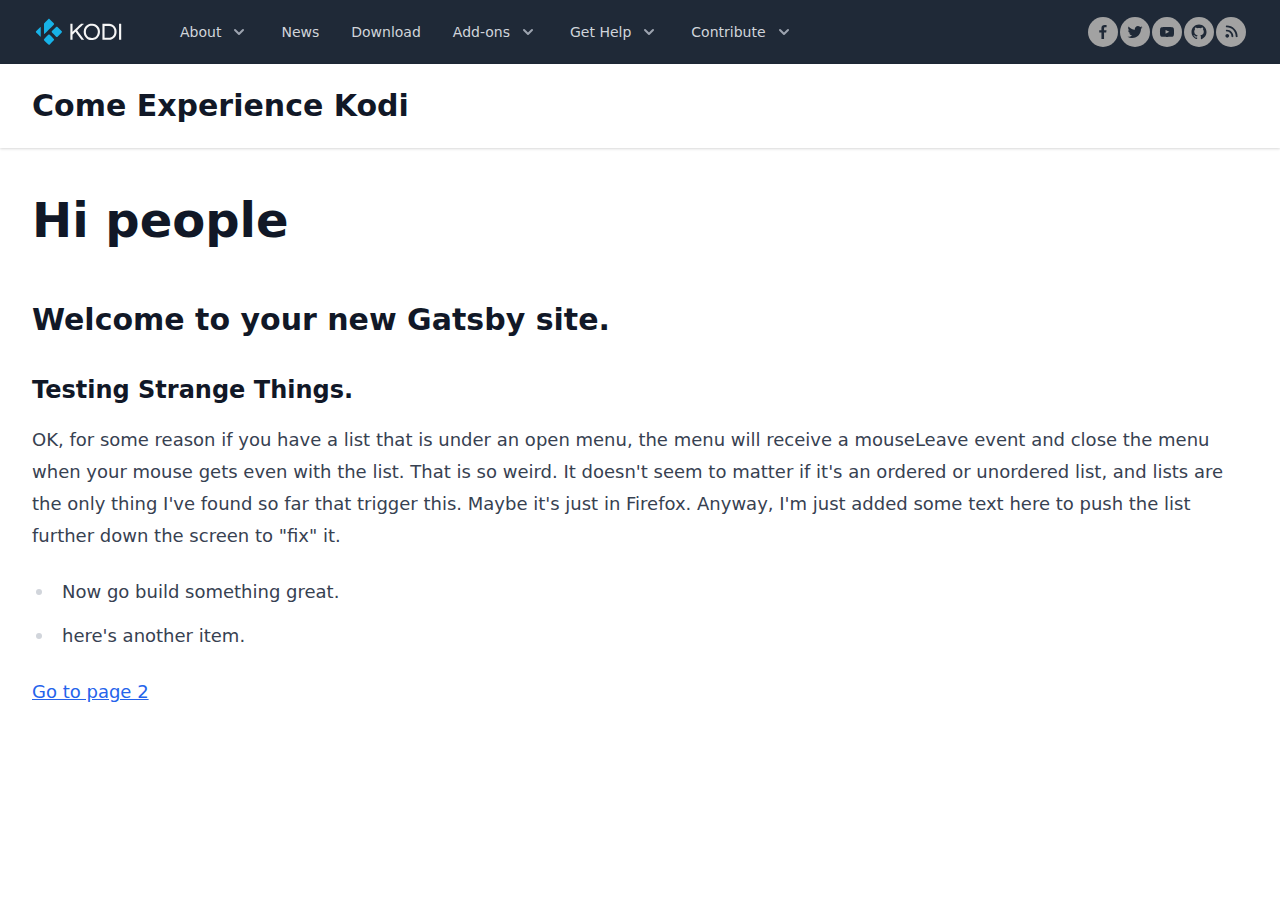
==== commit bb41c60b: "updated menus" ====
--- a/index.html
+++ b/index.html
@@ -1,3 +1,3 @@
-<!DOCTYPE html><html lang="en"><head><meta charSet="utf-8"/><meta http-equiv="x-ua-compatible" content="ie=edge"/><meta name="viewport" content="width=device-width, initial-scale=1, shrink-to-fit=no"/><style data-href="/styles.a69a1333d0210cecca70.css" id="gatsby-global-css">/* ! tailwindcss v2.0.3 | MIT License | https://tailwindcss.com */
+<!DOCTYPE html><html lang="en"><head><meta charSet="utf-8"/><meta http-equiv="x-ua-compatible" content="ie=edge"/><meta name="viewport" content="width=device-width, initial-scale=1, shrink-to-fit=no"/><style data-href="/styles.1f146939fb389617945f.css" id="gatsby-global-css">/* ! tailwindcss v2.0.3 | MIT License | https://tailwindcss.com */
 
-/*! modern-normalize v1.0.0 | MIT License | https://github.com/sindresorhus/modern-normalize */:root{-moz-tab-size:4;-o-tab-size:4;tab-size:4}html{line-height:1.15;-webkit-text-size-adjust:100%}body{margin:0;font-family:system-ui,-apple-system,Segoe UI,Roboto,Helvetica,Arial,sans-serif,Apple Color Emoji,Segoe UI Emoji}hr{height:0;color:inherit}abbr[title]{-webkit-text-decoration:underline dotted;text-decoration:underline dotted}b,strong{font-weight:bolder}code,kbd,pre,samp{font-family:ui-monospace,SFMono-Regular,Consolas,Liberation Mono,Menlo,monospace;font-size:1em}small{font-size:80%}sub,sup{font-size:75%;line-height:0;position:relative;vertical-align:baseline}sub{bottom:-.25em}sup{top:-.5em}table{text-indent:0;border-color:inherit}button,input,optgroup,select,textarea{font-family:inherit;font-size:100%;line-height:1.15;margin:0}button,select{text-transform:none}[type=button],button{-webkit-appearance:button}legend{padding:0}progress{vertical-align:baseline}summary{display:list-item}blockquote,dd,dl,figure,h1,h2,h3,h4,h5,h6,hr,p,pre{margin:0}button{background-color:transparent;background-image:none}button:focus{outline:1px dotted;outline:5px auto -webkit-focus-ring-color}fieldset,ol,ul{margin:0;padding:0}ol,ul{list-style:none}html{font-family:ui-sans-serif,system-ui,-apple-system,BlinkMacSystemFont,Segoe UI,Roboto,Helvetica Neue,Arial,Noto Sans,sans-serif,Apple Color Emoji,Segoe UI Emoji,Segoe UI Symbol,Noto Color Emoji;line-height:1.5}body{font-family:inherit;line-height:inherit}*,:after,:before{box-sizing:border-box;border:0 solid #e5e7eb}hr{border-top-width:1px}img{border-style:solid}textarea{resize:vertical}input::-moz-placeholder,textarea::-moz-placeholder{opacity:1;color:#9ca3af}input:-ms-input-placeholder,textarea:-ms-input-placeholder{opacity:1;color:#9ca3af}input::placeholder,textarea::placeholder{opacity:1;color:#9ca3af}button{cursor:pointer}table{border-collapse:collapse}h1,h2,h3,h4,h5,h6{font-size:inherit;font-weight:inherit}a{color:inherit;text-decoration:inherit}button,input,optgroup,select,textarea{padding:0;line-height:inherit;color:inherit}code,kbd,pre,samp{font-family:ui-monospace,SFMono-Regular,Menlo,Monaco,Consolas,Liberation Mono,Courier New,monospace}audio,canvas,embed,iframe,img,object,svg,video{display:block;vertical-align:middle}img,video{max-width:100%;height:auto}.prose{color:#374151;max-width:65ch}.prose a{color:#111827;text-decoration:underline;font-weight:500}.prose strong{color:#111827;font-weight:600}.prose ol[type=A]{--list-counter-style:upper-alpha}.prose ol[type=a]{--list-counter-style:lower-alpha}.prose ol[type=i]{--list-counter-style:lower-roman}.prose ol[type="1"]{--list-counter-style:decimal}.prose ol>li{position:relative;padding-left:1.75em}.prose ol>li:before{content:counter(list-item,var(--list-counter-style,decimal)) ".";position:absolute;font-weight:400;color:#6b7280;left:0}.prose ul>li{position:relative;padding-left:1.75em}.prose ul>li:before{content:"";position:absolute;background-color:#d1d5db;border-radius:50%;width:.375em;height:.375em;top:.6875em;left:.25em}.prose hr{border-color:#e5e7eb;border-top-width:1px;margin-top:3em;margin-bottom:3em}.prose blockquote{font-weight:500;font-style:italic;color:#111827;border-left-width:.25rem;border-left-color:#e5e7eb;quotes:"\201C""\201D""\2018""\2019";margin-top:1.6em;margin-bottom:1.6em;padding-left:1em}.prose blockquote p:first-of-type:before{content:open-quote}.prose blockquote p:last-of-type:after{content:close-quote}.prose h1{color:#111827;font-weight:800;font-size:2.25em;margin-top:0;margin-bottom:.8888889em;line-height:1.1111111}.prose h2{color:#111827;font-weight:700;font-size:1.5em;margin-top:2em;margin-bottom:1em;line-height:1.3333333}.prose h3{font-size:1.25em;margin-top:1.6em;margin-bottom:.6em;line-height:1.6}.prose h3,.prose h4{color:#111827;font-weight:600}.prose h4{margin-top:1.5em;margin-bottom:.5em;line-height:1.5}.prose figure figcaption{color:#6b7280;font-size:.875em;line-height:1.4285714;margin-top:.8571429em}.prose code{color:#111827;font-weight:600;font-size:.875em}.prose code:after,.prose code:before{content:"`"}.prose a code{color:#111827}.prose pre{color:#e5e7eb;background-color:#1f2937;overflow-x:auto;font-size:.875em;line-height:1.7142857;margin-top:1.7142857em;margin-bottom:1.7142857em;border-radius:.375rem;padding:.8571429em 1.1428571em}.prose pre code{background-color:transparent;border-width:0;border-radius:0;padding:0;font-weight:400;color:inherit;font-size:inherit;font-family:inherit;line-height:inherit}.prose pre code:after,.prose pre code:before{content:none}.prose table{width:100%;table-layout:auto;text-align:left;margin-top:2em;margin-bottom:2em;font-size:.875em;line-height:1.7142857}.prose thead{color:#111827;font-weight:600;border-bottom-width:1px;border-bottom-color:#d1d5db}.prose thead th{vertical-align:bottom;padding-right:.5714286em;padding-bottom:.5714286em;padding-left:.5714286em}.prose tbody tr{border-bottom-width:1px;border-bottom-color:#e5e7eb}.prose tbody tr:last-child{border-bottom-width:0}.prose tbody td{vertical-align:top;padding:.5714286em}.prose{font-size:1rem;line-height:1.75}.prose p{margin-top:1.25em;margin-bottom:1.25em}.prose figure,.prose img,.prose video{margin-top:2em;margin-bottom:2em}.prose figure>*{margin-top:0;margin-bottom:0}.prose h2 code{font-size:.875em}.prose h3 code{font-size:.9em}.prose ol,.prose ul{margin-top:1.25em;margin-bottom:1.25em}.prose li{margin-top:.5em;margin-bottom:.5em}.prose>ul>li p{margin-top:.75em;margin-bottom:.75em}.prose>ul>li>:first-child{margin-top:1.25em}.prose>ul>li>:last-child{margin-bottom:1.25em}.prose>ol>li>:first-child{margin-top:1.25em}.prose>ol>li>:last-child{margin-bottom:1.25em}.prose ol ol,.prose ol ul,.prose ul ol,.prose ul ul{margin-top:.75em;margin-bottom:.75em}.prose h2+*,.prose h3+*,.prose h4+*,.prose hr+*{margin-top:0}.prose thead th:first-child{padding-left:0}.prose thead th:last-child{padding-right:0}.prose tbody td:first-child{padding-left:0}.prose tbody td:last-child{padding-right:0}.prose>:first-child{margin-top:0}.prose>:last-child{margin-bottom:0}.prose-blue a,.prose-blue a code{color:#2563eb}.space-y-1>:not([hidden])~:not([hidden]){--tw-space-y-reverse:0;margin-top:calc(0.25rem*(1 - var(--tw-space-y-reverse)));margin-bottom:calc(0.25rem*var(--tw-space-y-reverse))}.space-x-2>:not([hidden])~:not([hidden]){--tw-space-x-reverse:0;margin-right:calc(0.5rem*var(--tw-space-x-reverse));margin-left:calc(0.5rem*(1 - var(--tw-space-x-reverse)))}.space-x-4>:not([hidden])~:not([hidden]){--tw-space-x-reverse:0;margin-right:calc(1rem*var(--tw-space-x-reverse));margin-left:calc(1rem*(1 - var(--tw-space-x-reverse)))}.space-y-6>:not([hidden])~:not([hidden]){--tw-space-y-reverse:0;margin-top:calc(1.5rem*(1 - var(--tw-space-y-reverse)));margin-bottom:calc(1.5rem*var(--tw-space-y-reverse))}.sr-only{position:absolute;width:1px;height:1px;padding:0;margin:-1px;overflow:hidden;clip:rect(0,0,0,0);white-space:nowrap;border-width:0}.bg-white{--tw-bg-opacity:1;background-color:rgba(255,255,255,var(--tw-bg-opacity))}.bg-gray-50{--tw-bg-opacity:1;background-color:rgba(249,250,251,var(--tw-bg-opacity))}.bg-gray-800{--tw-bg-opacity:1;background-color:rgba(31,41,55,var(--tw-bg-opacity))}.hover\:bg-gray-50:hover{--tw-bg-opacity:1;background-color:rgba(249,250,251,var(--tw-bg-opacity))}.hover\:bg-gray-700:hover{--tw-bg-opacity:1;background-color:rgba(55,65,81,var(--tw-bg-opacity))}.border-gray-700{--tw-border-opacity:1;border-color:rgba(55,65,81,var(--tw-border-opacity))}.rounded-md{border-radius:.375rem}.rounded-lg{border-radius:.5rem}.border-t{border-top-width:1px}.block{display:block}.flex{display:flex}.inline-flex{display:inline-flex}.table{display:table}.flow-root{display:flow-root}.grid{display:grid}.hidden{display:none}.items-start{align-items:flex-start}.items-center{align-items:center}.items-baseline{align-items:baseline}.justify-center{justify-content:center}.justify-between{justify-content:space-between}.flex-shrink-0{flex-shrink:0}.font-medium{font-weight:500}.font-bold{font-weight:700}.h-5{height:1.25rem}.h-6{height:1.5rem}.h-8{height:2rem}.h-16{height:4rem}.text-sm{font-size:.875rem;line-height:1.25rem}.text-base{font-size:1rem;line-height:1.5rem}.text-3xl{font-size:1.875rem;line-height:2.25rem}.-m-3{margin:-.75rem}.mx-auto{margin-left:auto;margin-right:auto}.mt-1{margin-top:.25rem}.ml-2{margin-left:.5rem}.mt-3{margin-top:.75rem}.ml-4{margin-left:1rem}.ml-10{margin-left:2.5rem}.-mr-2{margin-right:-.5rem}.max-w-md{max-width:28rem}.max-w-7xl{max-width:80rem}.opacity-0{opacity:0}.opacity-100{opacity:1}.focus\:outline-none:focus{outline:2px solid transparent;outline-offset:2px}.overflow-hidden{overflow:hidden}.p-2{padding:.5rem}.p-3{padding:.75rem}.py-2{padding-top:.5rem;padding-bottom:.5rem}.px-2{padding-left:.5rem;padding-right:.5rem}.px-3{padding-left:.75rem;padding-right:.75rem}.px-4{padding-left:1rem;padding-right:1rem}.py-5{padding-top:1.25rem;padding-bottom:1.25rem}.px-5{padding-left:1.25rem;padding-right:1.25rem}.py-6{padding-top:1.5rem;padding-bottom:1.5rem}.pt-2{padding-top:.5rem}.pb-3{padding-bottom:.75rem}.pt-4{padding-top:1rem}.absolute{position:absolute}.relative{position:relative}.left-1\/2{left:50%}*{--tw-shadow:0 0 transparent}.shadow{--tw-shadow:0 1px 3px 0 rgba(0,0,0,0.1),0 1px 2px 0 rgba(0,0,0,0.06)}.shadow,.shadow-lg{box-shadow:var(--tw-ring-offset-shadow,0 0 transparent),var(--tw-ring-shadow,0 0 transparent),var(--tw-shadow)}.shadow-lg{--tw-shadow:0 10px 15px -3px rgba(0,0,0,0.1),0 4px 6px -2px rgba(0,0,0,0.05)}*{--tw-ring-inset:var(--tw-empty,/*!*/ /*!*/);--tw-ring-offset-width:0px;--tw-ring-offset-color:#fff;--tw-ring-color:rgba(59,130,246,0.5);--tw-ring-offset-shadow:0 0 transparent;--tw-ring-shadow:0 0 transparent}.ring-1{--tw-ring-offset-shadow:var(--tw-ring-inset) 0 0 0 var(--tw-ring-offset-width) var(--tw-ring-offset-color);--tw-ring-shadow:var(--tw-ring-inset) 0 0 0 calc(1px + var(--tw-ring-offset-width)) var(--tw-ring-color)}.focus\:ring-2:focus,.ring-1{box-shadow:var(--tw-ring-offset-shadow),var(--tw-ring-shadow),var(--tw-shadow,0 0 transparent)}.focus\:ring-2:focus{--tw-ring-offset-shadow:var(--tw-ring-inset) 0 0 0 var(--tw-ring-offset-width) var(--tw-ring-offset-color);--tw-ring-shadow:var(--tw-ring-inset) 0 0 0 calc(2px + var(--tw-ring-offset-width)) var(--tw-ring-color)}.focus\:ring-offset-gray-800:focus{--tw-ring-offset-color:#1f2937}.focus\:ring-offset-2:focus{--tw-ring-offset-width:2px}.ring-black{--tw-ring-opacity:1;--tw-ring-color:rgba(0,0,0,var(--tw-ring-opacity))}.focus\:ring-white:focus{--tw-ring-opacity:1;--tw-ring-color:rgba(255,255,255,var(--tw-ring-opacity))}.ring-opacity-5{--tw-ring-opacity:0.05}.text-gray-300{--tw-text-opacity:1;color:rgba(209,213,219,var(--tw-text-opacity))}.text-gray-400{--tw-text-opacity:1;color:rgba(156,163,175,var(--tw-text-opacity))}.text-gray-500{--tw-text-opacity:1;color:rgba(107,114,128,var(--tw-text-opacity))}.text-gray-900{--tw-text-opacity:1;color:rgba(17,24,39,var(--tw-text-opacity))}.hover\:text-white:hover{--tw-text-opacity:1;color:rgba(255,255,255,var(--tw-text-opacity))}.w-5{width:1.25rem}.w-6{width:1.5rem}.w-8{width:2rem}.w-24{width:6rem}.w-screen{width:100vw}.gap-6{gap:1.5rem}.transform{--tw-translate-x:0;--tw-translate-y:0;--tw-rotate:0;--tw-skew-x:0;--tw-skew-y:0;--tw-scale-x:1;--tw-scale-y:1;transform:translateX(var(--tw-translate-x)) translateY(var(--tw-translate-y)) rotate(var(--tw-rotate)) skewX(var(--tw-skew-x)) skewY(var(--tw-skew-y)) scaleX(var(--tw-scale-x)) scaleY(var(--tw-scale-y))}.-translate-x-1\/2{--tw-translate-x:-50%}.translate-y-0{--tw-translate-y:0px}.translate-y-1{--tw-translate-y:0.25rem}.-translate-y-3{--tw-translate-y:-0.75rem}.transition{transition-property:background-color,border-color,color,fill,stroke,opacity,box-shadow,transform;transition-timing-function:cubic-bezier(.4,0,.2,1);transition-duration:.15s}.ease-in{transition-timing-function:cubic-bezier(.4,0,1,1)}.ease-out{transition-timing-function:cubic-bezier(0,0,.2,1)}.duration-150{transition-duration:.15s}.duration-200{transition-duration:.2s}@-webkit-keyframes spin{to{transform:rotate(1turn)}}@keyframes spin{to{transform:rotate(1turn)}}@-webkit-keyframes ping{75%,to{transform:scale(2);opacity:0}}@keyframes ping{75%,to{transform:scale(2);opacity:0}}@-webkit-keyframes pulse{50%{opacity:.5}}@keyframes pulse{50%{opacity:.5}}@-webkit-keyframes bounce{0%,to{transform:translateY(-25%);-webkit-animation-timing-function:cubic-bezier(.8,0,1,1);animation-timing-function:cubic-bezier(.8,0,1,1)}50%{transform:none;-webkit-animation-timing-function:cubic-bezier(0,0,.2,1);animation-timing-function:cubic-bezier(0,0,.2,1)}}@keyframes bounce{0%,to{transform:translateY(-25%);-webkit-animation-timing-function:cubic-bezier(.8,0,1,1);animation-timing-function:cubic-bezier(.8,0,1,1)}50%{transform:none;-webkit-animation-timing-function:cubic-bezier(0,0,.2,1);animation-timing-function:cubic-bezier(0,0,.2,1)}}@media (min-width:640px){.sm\:space-y-0>:not([hidden])~:not([hidden]){--tw-space-y-reverse:0;margin-top:calc(0px*(1 - var(--tw-space-y-reverse)));margin-bottom:calc(0px*var(--tw-space-y-reverse))}.sm\:space-x-10>:not([hidden])~:not([hidden]){--tw-space-x-reverse:0;margin-right:calc(2.5rem*var(--tw-space-x-reverse));margin-left:calc(2.5rem*(1 - var(--tw-space-x-reverse)))}.sm\:flex{display:flex}.sm\:p-8{padding:2rem}.sm\:px-0{padding-left:0;padding-right:0}.sm\:px-3{padding-left:.75rem;padding-right:.75rem}.sm\:px-6{padding-left:1.5rem;padding-right:1.5rem}.sm\:px-8{padding-left:2rem;padding-right:2rem}.sm\:gap-8{gap:2rem}}@media (min-width:768px){.md\:block{display:block}.md\:hidden{display:none}.md\:ml-6{margin-left:1.5rem}}@media (min-width:1024px){.lg\:prose-lg{font-size:1.125rem;line-height:1.7777778}.lg\:prose-lg p{margin-top:1.3333333em;margin-bottom:1.3333333em}.lg\:prose-lg blockquote{margin-top:1.6666667em;margin-bottom:1.6666667em;padding-left:1em}.lg\:prose-lg h1{font-size:2.6666667em;margin-top:0;margin-bottom:.8333333em;line-height:1}.lg\:prose-lg h2{font-size:1.6666667em;margin-top:1.8666667em;margin-bottom:1.0666667em;line-height:1.3333333}.lg\:prose-lg h3{font-size:1.3333333em;margin-top:1.6666667em;margin-bottom:.6666667em;line-height:1.5}.lg\:prose-lg h4{margin-top:1.7777778em;margin-bottom:.4444444em;line-height:1.5555556}.lg\:prose-lg figure,.lg\:prose-lg img,.lg\:prose-lg video{margin-top:1.7777778em;margin-bottom:1.7777778em}.lg\:prose-lg figure>*{margin-top:0;margin-bottom:0}.lg\:prose-lg figure figcaption{font-size:.8888889em;line-height:1.5;margin-top:1em}.lg\:prose-lg code{font-size:.8888889em}.lg\:prose-lg h2 code{font-size:.8666667em}.lg\:prose-lg h3 code{font-size:.875em}.lg\:prose-lg pre{font-size:.8888889em;line-height:1.75;margin-top:2em;margin-bottom:2em;border-radius:.375rem;padding:1em 1.5em}.lg\:prose-lg ol,.lg\:prose-lg ul{margin-top:1.3333333em;margin-bottom:1.3333333em}.lg\:prose-lg li{margin-top:.6666667em;margin-bottom:.6666667em}.lg\:prose-lg ol>li{padding-left:1.6666667em}.lg\:prose-lg ol>li:before{left:0}.lg\:prose-lg ul>li{padding-left:1.6666667em}.lg\:prose-lg ul>li:before{width:.3333333em;height:.3333333em;top:.72222em;left:.2222222em}.lg\:prose-lg>ul>li p{margin-top:.8888889em;margin-bottom:.8888889em}.lg\:prose-lg>ul>li>:first-child{margin-top:1.3333333em}.lg\:prose-lg>ul>li>:last-child{margin-bottom:1.3333333em}.lg\:prose-lg>ol>li>:first-child{margin-top:1.3333333em}.lg\:prose-lg>ol>li>:last-child{margin-bottom:1.3333333em}.lg\:prose-lg ol ol,.lg\:prose-lg ol ul,.lg\:prose-lg ul ol,.lg\:prose-lg ul ul{margin-top:.8888889em;margin-bottom:.8888889em}.lg\:prose-lg hr{margin-top:3.1111111em;margin-bottom:3.1111111em}.lg\:prose-lg h2+*,.lg\:prose-lg h3+*,.lg\:prose-lg h4+*,.lg\:prose-lg hr+*{margin-top:0}.lg\:prose-lg table{font-size:.8888889em;line-height:1.5}.lg\:prose-lg thead th{padding-right:.75em;padding-bottom:.75em;padding-left:.75em}.lg\:prose-lg thead th:first-child{padding-left:0}.lg\:prose-lg thead th:last-child{padding-right:0}.lg\:prose-lg tbody td{padding:.75em}.lg\:prose-lg tbody td:first-child{padding-left:0}.lg\:prose-lg tbody td:last-child{padding-right:0}.lg\:prose-lg>:first-child{margin-top:0}.lg\:prose-lg>:last-child{margin-bottom:0}.lg\:block{display:block}.lg\:hidden{display:none}.lg\:px-8{padding-left:2rem;padding-right:2rem}}@media (min-width:1536px){.\32xl\:prose-2xl{font-size:1.5rem;line-height:1.6666667}.\32xl\:prose-2xl p{margin-top:1.3333333em;margin-bottom:1.3333333em}.\32xl\:prose-2xl blockquote{margin-top:1.7777778em;margin-bottom:1.7777778em;padding-left:1.1111111em}.\32xl\:prose-2xl h1{font-size:2.6666667em;margin-top:0;margin-bottom:.875em;line-height:1}.\32xl\:prose-2xl h2{font-size:2em;margin-top:1.5em;margin-bottom:.8333333em;line-height:1.0833333}.\32xl\:prose-2xl h3{font-size:1.5em;margin-top:1.5555556em;margin-bottom:.6666667em;line-height:1.2222222}.\32xl\:prose-2xl h4{margin-top:1.6666667em;margin-bottom:.6666667em;line-height:1.5}.\32xl\:prose-2xl figure,.\32xl\:prose-2xl img,.\32xl\:prose-2xl video{margin-top:2em;margin-bottom:2em}.\32xl\:prose-2xl figure>*{margin-top:0;margin-bottom:0}.\32xl\:prose-2xl figure figcaption{font-size:.8333333em;line-height:1.6;margin-top:1em}.\32xl\:prose-2xl code{font-size:.8333333em}.\32xl\:prose-2xl h2 code{font-size:.875em}.\32xl\:prose-2xl h3 code{font-size:.8888889em}.\32xl\:prose-2xl pre{font-size:.8333333em;line-height:1.8;margin-top:2em;margin-bottom:2em;border-radius:.5rem;padding:1.2em 1.6em}.\32xl\:prose-2xl ol,.\32xl\:prose-2xl ul{margin-top:1.3333333em;margin-bottom:1.3333333em}.\32xl\:prose-2xl li{margin-top:.5em;margin-bottom:.5em}.\32xl\:prose-2xl ol>li{padding-left:1.6666667em}.\32xl\:prose-2xl ol>li:before{left:0}.\32xl\:prose-2xl ul>li{padding-left:1.6666667em}.\32xl\:prose-2xl ul>li:before{width:.3333333em;height:.3333333em;top:.66667em;left:.25em}.\32xl\:prose-2xl>ul>li p{margin-top:.8333333em;margin-bottom:.8333333em}.\32xl\:prose-2xl>ul>li>:first-child{margin-top:1.3333333em}.\32xl\:prose-2xl>ul>li>:last-child{margin-bottom:1.3333333em}.\32xl\:prose-2xl>ol>li>:first-child{margin-top:1.3333333em}.\32xl\:prose-2xl>ol>li>:last-child{margin-bottom:1.3333333em}.\32xl\:prose-2xl ol ol,.\32xl\:prose-2xl ol ul,.\32xl\:prose-2xl ul ol,.\32xl\:prose-2xl ul ul{margin-top:.6666667em;margin-bottom:.6666667em}.\32xl\:prose-2xl hr{margin-top:3em;margin-bottom:3em}.\32xl\:prose-2xl h2+*,.\32xl\:prose-2xl h3+*,.\32xl\:prose-2xl h4+*,.\32xl\:prose-2xl hr+*{margin-top:0}.\32xl\:prose-2xl table{font-size:.8333333em;line-height:1.4}.\32xl\:prose-2xl thead th{padding-right:.6em;padding-bottom:.8em;padding-left:.6em}.\32xl\:prose-2xl thead th:first-child{padding-left:0}.\32xl\:prose-2xl thead th:last-child{padding-right:0}.\32xl\:prose-2xl tbody td{padding:.8em .6em}.\32xl\:prose-2xl tbody td:first-child{padding-left:0}.\32xl\:prose-2xl tbody td:last-child{padding-right:0}.\32xl\:prose-2xl>:first-child{margin-top:0}.\32xl\:prose-2xl>:last-child{margin-bottom:0}}</style><meta name="generator" content="Gatsby 3.0.4"/><title data-react-helmet="true">Kodi | Opensource Home Theater Software | Home</title><meta data-react-helmet="true" name="description" content="Kodi is a free media player that is designed to look great on your big screen TV but is just as home on a small screen."/><meta data-react-helmet="true" property="og:title" content="Kodi | Opensource Home Theater Software"/><meta data-react-helmet="true" property="og:description" content="Kodi is a free media player that is designed to look great on your big screen TV but is just as home on a small screen."/><meta data-react-helmet="true" property="og:type" content="website"/><link rel="icon" href="/favicon-32x32.png?v=78ae397e6820c7ff7f6b4e6cee6d7af0" type="image/png"/><link rel="manifest" href="/manifest.webmanifest" crossorigin="anonymous"/><meta name="theme-color" content="#663399"/><link rel="apple-touch-icon" sizes="48x48" href="/icons/icon-48x48.png?v=78ae397e6820c7ff7f6b4e6cee6d7af0"/><link rel="apple-touch-icon" sizes="72x72" href="/icons/icon-72x72.png?v=78ae397e6820c7ff7f6b4e6cee6d7af0"/><link rel="apple-touch-icon" sizes="96x96" href="/icons/icon-96x96.png?v=78ae397e6820c7ff7f6b4e6cee6d7af0"/><link rel="apple-touch-icon" sizes="144x144" href="/icons/icon-144x144.png?v=78ae397e6820c7ff7f6b4e6cee6d7af0"/><link rel="apple-touch-icon" sizes="192x192" href="/icons/icon-192x192.png?v=78ae397e6820c7ff7f6b4e6cee6d7af0"/><link rel="apple-touch-icon" sizes="256x256" href="/icons/icon-256x256.png?v=78ae397e6820c7ff7f6b4e6cee6d7af0"/><link rel="apple-touch-icon" sizes="384x384" href="/icons/icon-384x384.png?v=78ae397e6820c7ff7f6b4e6cee6d7af0"/><link rel="apple-touch-icon" sizes="512x512" href="/icons/icon-512x512.png?v=78ae397e6820c7ff7f6b4e6cee6d7af0"/><link as="script" rel="preload" href="/webpack-runtime-0985cad00649682b84bf.js"/><link as="script" rel="preload" href="/framework-0076898014d4b527e192.js"/><link as="script" rel="preload" href="/app-7b25d4179e1309d57672.js"/><link as="script" rel="preload" href="/commons-c98e4492fe3f57e78b89.js"/><link as="script" rel="preload" href="/component---src-pages-index-mdx-b285f5a481d0ce353829.js"/><link as="fetch" rel="preload" href="/page-data/index/page-data.json" crossorigin="anonymous"/><link as="fetch" rel="preload" href="/page-data/sq/d/1132682437.json" crossorigin="anonymous"/><link as="fetch" rel="preload" href="/page-data/app-data.json" crossorigin="anonymous"/></head><body><div id="___gatsby"><div style="outline:none" tabindex="-1" id="gatsby-focus-wrapper"><div><nav class="bg-gray-800"><div class="max-w-7xl mx-auto px-4 sm:px-6 lg:px-8"><div class="flex items-center justify-between h-16"><div class="flex items-center"><div class="flex-shrink-0"><a href="/"><img class="h-8 w-24" src="/images/kodi-logo-with-text.png" title="Home" alt="Kodi Logo"/></a></div><div class="hidden lg:block"><div class="ml-10 flex items-baseline space-x-2"><div class="relative"><button type="button" class="inline-flex items-center text-gray-300 hover:bg-gray-700 hover:text-white px-3 py-2 rounded-md text-sm font-medium" aria-expanded="false"><span>About</span><svg class="text-gray-400 ml-2 h-5 w-5 group-hover:text-gray-500" xmlns="http://www.w3.org/2000/svg" viewBox="0 0 20 20" fill="currentColor" aria-hidden="true"><path fill-rule="evenodd" d="M5.293 7.293a1 1 0 011.414 0L10 10.586l3.293-3.293a1 1 0 111.414 1.414l-4 4a1 1 0 01-1.414 0l-4-4a1 1 0 010-1.414z" clip-rule="evenodd"></path></svg></button></div><a href="/blog" class="text-gray-300 hover:bg-gray-700 hover:text-white px-3 py-2 rounded-md text-sm font-medium">News</a><a href="/download" class="text-gray-300 hover:bg-gray-700 hover:text-white px-3 py-2 rounded-md text-sm font-medium">Download</a><div class="relative"><button type="button" class="inline-flex items-center text-gray-300 hover:bg-gray-700 hover:text-white px-3 py-2 rounded-md text-sm font-medium" aria-expanded="false"><span>Add-ons</span><svg class="text-gray-400 ml-2 h-5 w-5 group-hover:text-gray-500" xmlns="http://www.w3.org/2000/svg" viewBox="0 0 20 20" fill="currentColor" aria-hidden="true"><path fill-rule="evenodd" d="M5.293 7.293a1 1 0 011.414 0L10 10.586l3.293-3.293a1 1 0 111.414 1.414l-4 4a1 1 0 01-1.414 0l-4-4a1 1 0 010-1.414z" clip-rule="evenodd"></path></svg></button></div><div class="relative"><button type="button" class="inline-flex items-center text-gray-300 hover:bg-gray-700 hover:text-white px-3 py-2 rounded-md text-sm font-medium" aria-expanded="false"><span>Get Help</span><svg class="text-gray-400 ml-2 h-5 w-5 group-hover:text-gray-500" xmlns="http://www.w3.org/2000/svg" viewBox="0 0 20 20" fill="currentColor" aria-hidden="true"><path fill-rule="evenodd" d="M5.293 7.293a1 1 0 011.414 0L10 10.586l3.293-3.293a1 1 0 111.414 1.414l-4 4a1 1 0 01-1.414 0l-4-4a1 1 0 010-1.414z" clip-rule="evenodd"></path></svg></button></div><div class="relative"><button type="button" class="inline-flex items-center text-gray-300 hover:bg-gray-700 hover:text-white px-3 py-2 rounded-md text-sm font-medium" aria-expanded="false"><span>Contribute</span><svg class="text-gray-400 ml-2 h-5 w-5 group-hover:text-gray-500" xmlns="http://www.w3.org/2000/svg" viewBox="0 0 20 20" fill="currentColor" aria-hidden="true"><path fill-rule="evenodd" d="M5.293 7.293a1 1 0 011.414 0L10 10.586l3.293-3.293a1 1 0 111.414 1.414l-4 4a1 1 0 01-1.414 0l-4-4a1 1 0 010-1.414z" clip-rule="evenodd"></path></svg></button></div></div></div><div class="hidden md:block lg:hidden"><div class="ml-10 flex items-baseline space-x-4"><a href="/blog" class="text-gray-300 hover:bg-gray-700 hover:text-white px-3 py-2 rounded-md text-sm font-medium">News</a><a href="/download" class="text-gray-300 hover:bg-gray-700 hover:text-white px-3 py-2 rounded-md text-sm font-medium">Download</a><div class="relative"><button type="button" class="inline-flex items-center text-gray-300 hover:bg-gray-700 hover:text-white px-3 py-2 rounded-md text-sm font-medium" aria-expanded="false"><span>Add-ons</span><svg class="text-gray-400 ml-2 h-5 w-5 group-hover:text-gray-500" xmlns="http://www.w3.org/2000/svg" viewBox="0 0 20 20" fill="currentColor" aria-hidden="true"><path fill-rule="evenodd" d="M5.293 7.293a1 1 0 011.414 0L10 10.586l3.293-3.293a1 1 0 111.414 1.414l-4 4a1 1 0 01-1.414 0l-4-4a1 1 0 010-1.414z" clip-rule="evenodd"></path></svg></button></div><div class="relative"><button type="button" class="inline-flex items-center text-gray-300 hover:bg-gray-700 hover:text-white px-3 py-2 rounded-md text-sm font-medium" aria-expanded="false"><span>More</span><svg class="text-gray-400 ml-2 h-5 w-5 group-hover:text-gray-500" xmlns="http://www.w3.org/2000/svg" viewBox="0 0 20 20" fill="currentColor" aria-hidden="true"><path fill-rule="evenodd" d="M5.293 7.293a1 1 0 011.414 0L10 10.586l3.293-3.293a1 1 0 111.414 1.414l-4 4a1 1 0 01-1.414 0l-4-4a1 1 0 010-1.414z" clip-rule="evenodd"></path></svg></button></div></div></div></div><div class="hidden md:block"><div class="ml-4 flex items-center md:ml-6"><div class="w-8"><a target="_blank" rel="noopener" style="display:inline-block;width:30px;height:30px;position:relative;overflow:hidden;vertical-align:middle" href="http://www.facebook.com/KodiEntertainment" class="social-icon" aria-label="facebook"><div class="social-container" style="position:absolute;top:0;left:0;width:100%;height:100%"><svg class="social-svg" style="border-radius:50%;position:absolute;top:0;left:0;width:100%;height:100%;fill-rule:evenodd" viewBox="0 0 64 64"><g class="social-svg-background" style="-ms-transition:fill 170ms ease-in-out;-o-transition:fill 170ms ease-in-out;-moz-transition:fill 170ms ease-in-out;-webkit-transition:fill 170ms ease-in-out;transition:fill 170ms ease-in-out;fill:transparent"><circle cx="32" cy="32" r="31"></circle></g><g class="social-svg-icon" style="-ms-transition:fill 170ms ease-in-out;-o-transition:fill 170ms ease-in-out;-moz-transition:fill 170ms ease-in-out;-webkit-transition:fill 170ms ease-in-out;transition:fill 170ms ease-in-out;fill:transparent"><path d="M34.1,47V33.3h4.6l0.7-5.3h-5.3v-3.4c0-1.5,0.4-2.6,2.6-2.6l2.8,0v-4.8c-0.5-0.1-2.2-0.2-4.1-0.2 c-4.1,0-6.9,2.5-6.9,7V28H24v5.3h4.6V47H34.1z"></path></g><g class="social-svg-mask" style="-ms-transition:fill 170ms ease-in-out;-o-transition:fill 170ms ease-in-out;-moz-transition:fill 170ms ease-in-out;-webkit-transition:fill 170ms ease-in-out;transition:fill 170ms ease-in-out;fill:#a2a2a2"><path d="M0,0v64h64V0H0z M39.6,22l-2.8,0c-2.2,0-2.6,1.1-2.6,2.6V28h5.3l-0.7,5.3h-4.6V47h-5.5V33.3H24V28h4.6V24 c0-4.6,2.8-7,6.9-7c2,0,3.6,0.1,4.1,0.2V22z"></path></g></svg></div></a></div><div class="w-8"><a target="_blank" rel="noopener" style="display:inline-block;width:30px;height:30px;position:relative;overflow:hidden;vertical-align:middle" href="https://twitter.com/koditv" class="social-icon" aria-label="twitter"><div class="social-container" style="position:absolute;top:0;left:0;width:100%;height:100%"><svg class="social-svg" style="border-radius:50%;position:absolute;top:0;left:0;width:100%;height:100%;fill-rule:evenodd" viewBox="0 0 64 64"><g class="social-svg-background" style="-ms-transition:fill 170ms ease-in-out;-o-transition:fill 170ms ease-in-out;-moz-transition:fill 170ms ease-in-out;-webkit-transition:fill 170ms ease-in-out;transition:fill 170ms ease-in-out;fill:transparent"><circle cx="32" cy="32" r="31"></circle></g><g class="social-svg-icon" style="-ms-transition:fill 170ms ease-in-out;-o-transition:fill 170ms ease-in-out;-moz-transition:fill 170ms ease-in-out;-webkit-transition:fill 170ms ease-in-out;transition:fill 170ms ease-in-out;fill:transparent"><path d="M48,22.1c-1.2,0.5-2.4,0.9-3.8,1c1.4-0.8,2.4-2.1,2.9-3.6c-1.3,0.8-2.7,1.3-4.2,1.6 C41.7,19.8,40,19,38.2,19c-3.6,0-6.6,2.9-6.6,6.6c0,0.5,0.1,1,0.2,1.5c-5.5-0.3-10.3-2.9-13.5-6.9c-0.6,1-0.9,2.1-0.9,3.3 c0,2.3,1.2,4.3,2.9,5.5c-1.1,0-2.1-0.3-3-0.8c0,0,0,0.1,0,0.1c0,3.2,2.3,5.8,5.3,6.4c-0.6,0.1-1.1,0.2-1.7,0.2c-0.4,0-0.8,0-1.2-0.1 c0.8,2.6,3.3,4.5,6.1,4.6c-2.2,1.8-5.1,2.8-8.2,2.8c-0.5,0-1.1,0-1.6-0.1c2.9,1.9,6.4,2.9,10.1,2.9c12.1,0,18.7-10,18.7-18.7 c0-0.3,0-0.6,0-0.8C46,24.5,47.1,23.4,48,22.1z"></path></g><g class="social-svg-mask" style="-ms-transition:fill 170ms ease-in-out;-o-transition:fill 170ms ease-in-out;-moz-transition:fill 170ms ease-in-out;-webkit-transition:fill 170ms ease-in-out;transition:fill 170ms ease-in-out;fill:#a2a2a2"><path d="M0,0v64h64V0H0z M44.7,25.5c0,0.3,0,0.6,0,0.8C44.7,35,38.1,45,26.1,45c-3.7,0-7.2-1.1-10.1-2.9 c0.5,0.1,1,0.1,1.6,0.1c3.1,0,5.9-1,8.2-2.8c-2.9-0.1-5.3-2-6.1-4.6c0.4,0.1,0.8,0.1,1.2,0.1c0.6,0,1.2-0.1,1.7-0.2 c-3-0.6-5.3-3.3-5.3-6.4c0,0,0-0.1,0-0.1c0.9,0.5,1.9,0.8,3,0.8c-1.8-1.2-2.9-3.2-2.9-5.5c0-1.2,0.3-2.3,0.9-3.3 c3.2,4,8.1,6.6,13.5,6.9c-0.1-0.5-0.2-1-0.2-1.5c0-3.6,2.9-6.6,6.6-6.6c1.9,0,3.6,0.8,4.8,2.1c1.5-0.3,2.9-0.8,4.2-1.6 c-0.5,1.5-1.5,2.8-2.9,3.6c1.3-0.2,2.6-0.5,3.8-1C47.1,23.4,46,24.5,44.7,25.5z"></path></g></svg></div></a></div><div class="w-8"><a target="_blank" rel="noopener" style="display:inline-block;width:30px;height:30px;position:relative;overflow:hidden;vertical-align:middle" href="https://www.youtube.com/c/TeamKodiOfficial" class="social-icon" aria-label="youtube"><div class="social-container" style="position:absolute;top:0;left:0;width:100%;height:100%"><svg class="social-svg" style="border-radius:50%;position:absolute;top:0;left:0;width:100%;height:100%;fill-rule:evenodd" viewBox="0 0 64 64"><g class="social-svg-background" style="-ms-transition:fill 170ms ease-in-out;-o-transition:fill 170ms ease-in-out;-moz-transition:fill 170ms ease-in-out;-webkit-transition:fill 170ms ease-in-out;transition:fill 170ms ease-in-out;fill:transparent"><circle cx="32" cy="32" r="31"></circle></g><g class="social-svg-icon" style="-ms-transition:fill 170ms ease-in-out;-o-transition:fill 170ms ease-in-out;-moz-transition:fill 170ms ease-in-out;-webkit-transition:fill 170ms ease-in-out;transition:fill 170ms ease-in-out;fill:transparent"><path d="M46.7,26c0,0-0.3-2.1-1.2-3c-1.1-1.2-2.4-1.2-3-1.3C38.3,21.4,32,21.4,32,21.4h0 c0,0-6.3,0-10.5,0.3c-0.6,0.1-1.9,0.1-3,1.3c-0.9,0.9-1.2,3-1.2,3S17,28.4,17,30.9v2.3c0,2.4,0.3,4.9,0.3,4.9s0.3,2.1,1.2,3 c1.1,1.2,2.6,1.2,3.3,1.3c2.4,0.2,10.2,0.3,10.2,0.3s6.3,0,10.5-0.3c0.6-0.1,1.9-0.1,3-1.3c0.9-0.9,1.2-3,1.2-3s0.3-2.4,0.3-4.9 v-2.3C47,28.4,46.7,26,46.7,26z M28.9,35.9l0-8.4l8.1,4.2L28.9,35.9z"></path></g><g class="social-svg-mask" style="-ms-transition:fill 170ms ease-in-out;-o-transition:fill 170ms ease-in-out;-moz-transition:fill 170ms ease-in-out;-webkit-transition:fill 170ms ease-in-out;transition:fill 170ms ease-in-out;fill:#a2a2a2"><path d="M0,0v64h64V0H0z M47,33.1c0,2.4-0.3,4.9-0.3,4.9s-0.3,2.1-1.2,3c-1.1,1.2-2.4,1.2-3,1.3 C38.3,42.5,32,42.6,32,42.6s-7.8-0.1-10.2-0.3c-0.7-0.1-2.2-0.1-3.3-1.3c-0.9-0.9-1.2-3-1.2-3S17,35.6,17,33.1v-2.3 c0-2.4,0.3-4.9,0.3-4.9s0.3-2.1,1.2-3c1.1-1.2,2.4-1.2,3-1.3c4.2-0.3,10.5-0.3,10.5-0.3h0c0,0,6.3,0,10.5,0.3c0.6,0.1,1.9,0.1,3,1.3 c0.9,0.9,1.2,3,1.2,3s0.3,2.4,0.3,4.9V33.1z M28.9,35.9l8.1-4.2l-8.1-4.2L28.9,35.9z"></path></g></svg></div></a></div><div class="w-8"><a target="_blank" rel="noopener" style="display:inline-block;width:30px;height:30px;position:relative;overflow:hidden;vertical-align:middle" href="https://github.com/xbmc" class="social-icon" aria-label="github"><div class="social-container" style="position:absolute;top:0;left:0;width:100%;height:100%"><svg class="social-svg" style="border-radius:50%;position:absolute;top:0;left:0;width:100%;height:100%;fill-rule:evenodd" viewBox="0 0 64 64"><g class="social-svg-background" style="-ms-transition:fill 170ms ease-in-out;-o-transition:fill 170ms ease-in-out;-moz-transition:fill 170ms ease-in-out;-webkit-transition:fill 170ms ease-in-out;transition:fill 170ms ease-in-out;fill:transparent"><circle cx="32" cy="32" r="31"></circle></g><g class="social-svg-icon" style="-ms-transition:fill 170ms ease-in-out;-o-transition:fill 170ms ease-in-out;-moz-transition:fill 170ms ease-in-out;-webkit-transition:fill 170ms ease-in-out;transition:fill 170ms ease-in-out;fill:transparent"><path d="M32,16c-8.8,0-16,7.2-16,16c0,7.1,4.6,13.1,10.9,15.2 c0.8,0.1,1.1-0.3,1.1-0.8c0-0.4,0-1.4,0-2.7c-4.5,1-5.4-2.1-5.4-2.1c-0.7-1.8-1.8-2.3-1.8-2.3c-1.5-1,0.1-1,0.1-1 c1.6,0.1,2.5,1.6,2.5,1.6c1.4,2.4,3.7,1.7,4.7,1.3c0.1-1,0.6-1.7,1-2.1c-3.6-0.4-7.3-1.8-7.3-7.9c0-1.7,0.6-3.2,1.6-4.3 c-0.2-0.4-0.7-2,0.2-4.2c0,0,1.3-0.4,4.4,1.6c1.3-0.4,2.6-0.5,4-0.5c1.4,0,2.7,0.2,4,0.5c3.1-2.1,4.4-1.6,4.4-1.6 c0.9,2.2,0.3,3.8,0.2,4.2c1,1.1,1.6,2.5,1.6,4.3c0,6.1-3.7,7.5-7.3,7.9c0.6,0.5,1.1,1.5,1.1,3c0,2.1,0,3.9,0,4.4 c0,0.4,0.3,0.9,1.1,0.8C43.4,45.1,48,39.1,48,32C48,23.2,40.8,16,32,16z"></path></g><g class="social-svg-mask" style="-ms-transition:fill 170ms ease-in-out;-o-transition:fill 170ms ease-in-out;-moz-transition:fill 170ms ease-in-out;-webkit-transition:fill 170ms ease-in-out;transition:fill 170ms ease-in-out;fill:#a2a2a2"><path d="M0,0v64h64V0H0z M37.1,47.2c-0.8,0.2-1.1-0.3-1.1-0.8c0-0.5,0-2.3,0-4.4c0-1.5-0.5-2.5-1.1-3 c3.6-0.4,7.3-1.7,7.3-7.9c0-1.7-0.6-3.2-1.6-4.3c0.2-0.4,0.7-2-0.2-4.2c0,0-1.3-0.4-4.4,1.6c-1.3-0.4-2.6-0.5-4-0.5 c-1.4,0-2.7,0.2-4,0.5c-3.1-2.1-4.4-1.6-4.4-1.6c-0.9,2.2-0.3,3.8-0.2,4.2c-1,1.1-1.6,2.5-1.6,4.3c0,6.1,3.7,7.5,7.3,7.9 c-0.5,0.4-0.9,1.1-1,2.1c-0.9,0.4-3.2,1.1-4.7-1.3c0,0-0.8-1.5-2.5-1.6c0,0-1.6,0-0.1,1c0,0,1,0.5,1.8,2.3c0,0,0.9,3.1,5.4,2.1 c0,1.3,0,2.3,0,2.7c0,0.4-0.3,0.9-1.1,0.8C20.6,45.1,16,39.1,16,32c0-8.8,7.2-16,16-16c8.8,0,16,7.2,16,16 C48,39.1,43.4,45.1,37.1,47.2z"></path></g></svg></div></a></div><div class="w-8"><a target="_blank" rel="noopener" style="display:inline-block;width:30px;height:30px;position:relative;overflow:hidden;vertical-align:middle" href="/rss.xml" class="social-icon" aria-label="rss"><div class="social-container" style="position:absolute;top:0;left:0;width:100%;height:100%"><svg class="social-svg" style="border-radius:50%;position:absolute;top:0;left:0;width:100%;height:100%;fill-rule:evenodd" viewBox="0 0 64 64"><g class="social-svg-background" style="-ms-transition:fill 170ms ease-in-out;-o-transition:fill 170ms ease-in-out;-moz-transition:fill 170ms ease-in-out;-webkit-transition:fill 170ms ease-in-out;transition:fill 170ms ease-in-out;fill:transparent"><circle cx="32" cy="32" r="31"></circle></g><g class="social-svg-icon" style="-ms-transition:fill 170ms ease-in-out;-o-transition:fill 170ms ease-in-out;-moz-transition:fill 170ms ease-in-out;-webkit-transition:fill 170ms ease-in-out;transition:fill 170ms ease-in-out;fill:transparent"><path d="M24,36c-2.2,0-4,1.8-4,4c0,2.2,1.8,4,4,4s4-1.8,4-4C28,37.8,26.2,36,24,36z M23,18 c-1.1,0-2,0.9-2,2s0.9,2,2,2c10.5,0,19,8.5,19,19c0,1.1,0.9,2,2,2s2-0.9,2-2C46,28.3,35.7,18,23,18z M23,27c-1.1,0-2,0.9-2,2 s0.9,2,2,2c5.5,0,10,4.5,10,10c0,1.1,0.9,2,2,2s2-0.9,2-2C37,33.3,30.7,27,23,27z"></path></g><g class="social-svg-mask" style="-ms-transition:fill 170ms ease-in-out;-o-transition:fill 170ms ease-in-out;-moz-transition:fill 170ms ease-in-out;-webkit-transition:fill 170ms ease-in-out;transition:fill 170ms ease-in-out;fill:#a2a2a2"><path d="M0,0v64h64V0H0z M24,44c-2.2,0-4-1.8-4-4c0-2.2,1.8-4,4-4s4,1.8,4,4C28,42.2,26.2,44,24,44z M35,43 c-1.1,0-2-0.9-2-2c0-5.5-4.5-10-10-10c-1.1,0-2-0.9-2-2s0.9-2,2-2c7.7,0,14,6.3,14,14C37,42.1,36.1,43,35,43z M44,43 c-1.1,0-2-0.9-2-2c0-10.5-8.5-19-19-19c-1.1,0-2-0.9-2-2s0.9-2,2-2c12.7,0,23,10.3,23,23C46,42.1,45.1,43,44,43z"></path></g></svg></div></a></div></div></div><div class="-mr-2 flex md:hidden"><button type="button" class="bg-gray-800 inline-flex items-center justify-center p-2 rounded-md text-gray-400 hover:text-white hover:bg-gray-700 focus:outline-none focus:ring-2 focus:ring-offset-2 focus:ring-offset-gray-800 focus:ring-white" aria-controls="mobile-menu" aria-expanded="false"><span class="sr-only">Open main menu</span><div><svg class="block h-6 w-6" xmlns="http://www.w3.org/2000/svg" fill="none" viewBox="0 0 24 24" stroke="currentColor" aria-hidden="true"><path stroke-linecap="round" stroke-linejoin="round" stroke-width="2" d="M4 6h16M4 12h16M4 18h16"></path></svg></div></button></div></div></div></nav><header class="bg-white shadow"><div class="max-w-7xl mx-auto py-6 px-4 sm:px-6 lg:px-8"><h1 class="text-3xl font-bold text-gray-900">Come Experience Kodi</h1></div></header><main><div class="max-w-7xl mx-auto py-6 sm:px-6 lg:px-8"><div class="px-4 py-6 sm:px-0"><div name="content" class="prose prose-blue max-w-7xl lg:prose-lg 2xl:prose-2xl"><h1>Hi people</h1><h2>Welcome to your new Gatsby site.</h2><h3>Testing Strange Things.</h3><p>OK, for some reason if you have a list that is under an open menu, the menu will receive a mouseLeave event and close the menu when your mouse gets even with the list. That is so weird. It doesn&#x27;t seem to matter if it&#x27;s an ordered or unordered list, and lists are the only thing I&#x27;ve found so far that trigger this.  Maybe it&#x27;s just in Firefox. Anyway, I&#x27;m just added some text here to push the list further down the screen to &quot;fix&quot; it.</p><ul><li>Now go build something great.</li><li>here&#x27;s another item.</li></ul><a href="/page-2/">Go to page 2</a></div></div></div></main></div></div><div id="gatsby-announcer" style="position:absolute;top:0;width:1px;height:1px;padding:0;overflow:hidden;clip:rect(0, 0, 0, 0);white-space:nowrap;border:0" aria-live="assertive" aria-atomic="true"></div></div><script id="gatsby-script-loader">/*<![CDATA[*/window.pagePath="/";/*]]>*/</script><script id="gatsby-chunk-mapping">/*<![CDATA[*/window.___chunkMapping={"polyfill":["/polyfill-c7d45749500643acd751.js"],"app":["/app-7b25d4179e1309d57672.js"],"component---src-pages-404-mdx":["/component---src-pages-404-mdx-986ac727157d9369a00a.js"],"component---src-pages-index-mdx":["/component---src-pages-index-mdx-b285f5a481d0ce353829.js"],"component---src-pages-page-2-mdx":["/component---src-pages-page-2-mdx-6592b1a89f9dd56b2c9a.js"]};/*]]>*/</script><script src="/polyfill-c7d45749500643acd751.js" nomodule=""></script><script src="/component---src-pages-index-mdx-b285f5a481d0ce353829.js" async=""></script><script src="/commons-c98e4492fe3f57e78b89.js" async=""></script><script src="/app-7b25d4179e1309d57672.js" async=""></script><script src="/framework-0076898014d4b527e192.js" async=""></script><script src="/webpack-runtime-0985cad00649682b84bf.js" async=""></script></body></html>+/*! modern-normalize v1.0.0 | MIT License | https://github.com/sindresorhus/modern-normalize */:root{-moz-tab-size:4;-o-tab-size:4;tab-size:4}html{line-height:1.15;-webkit-text-size-adjust:100%}body{margin:0;font-family:system-ui,-apple-system,Segoe UI,Roboto,Helvetica,Arial,sans-serif,Apple Color Emoji,Segoe UI Emoji}hr{height:0;color:inherit}abbr[title]{-webkit-text-decoration:underline dotted;text-decoration:underline dotted}b,strong{font-weight:bolder}code,kbd,pre,samp{font-family:ui-monospace,SFMono-Regular,Consolas,Liberation Mono,Menlo,monospace;font-size:1em}small{font-size:80%}sub,sup{font-size:75%;line-height:0;position:relative;vertical-align:baseline}sub{bottom:-.25em}sup{top:-.5em}table{text-indent:0;border-color:inherit}button,input,optgroup,select,textarea{font-family:inherit;font-size:100%;line-height:1.15;margin:0}button,select{text-transform:none}[type=button],button{-webkit-appearance:button}legend{padding:0}progress{vertical-align:baseline}summary{display:list-item}blockquote,dd,dl,figure,h1,h2,h3,h4,h5,h6,hr,p,pre{margin:0}button{background-color:transparent;background-image:none}button:focus{outline:1px dotted;outline:5px auto -webkit-focus-ring-color}fieldset,ol,ul{margin:0;padding:0}ol,ul{list-style:none}html{font-family:ui-sans-serif,system-ui,-apple-system,BlinkMacSystemFont,Segoe UI,Roboto,Helvetica Neue,Arial,Noto Sans,sans-serif,Apple Color Emoji,Segoe UI Emoji,Segoe UI Symbol,Noto Color Emoji;line-height:1.5}body{font-family:inherit;line-height:inherit}*,:after,:before{box-sizing:border-box;border:0 solid #e5e7eb}hr{border-top-width:1px}img{border-style:solid}textarea{resize:vertical}input::-moz-placeholder,textarea::-moz-placeholder{opacity:1;color:#9ca3af}input:-ms-input-placeholder,textarea:-ms-input-placeholder{opacity:1;color:#9ca3af}input::placeholder,textarea::placeholder{opacity:1;color:#9ca3af}button{cursor:pointer}table{border-collapse:collapse}h1,h2,h3,h4,h5,h6{font-size:inherit;font-weight:inherit}a{color:inherit;text-decoration:inherit}button,input,optgroup,select,textarea{padding:0;line-height:inherit;color:inherit}code,kbd,pre,samp{font-family:ui-monospace,SFMono-Regular,Menlo,Monaco,Consolas,Liberation Mono,Courier New,monospace}audio,canvas,embed,iframe,img,object,svg,video{display:block;vertical-align:middle}img,video{max-width:100%;height:auto}.prose{color:#374151;max-width:65ch}.prose a{color:#111827;text-decoration:underline;font-weight:500}.prose strong{color:#111827;font-weight:600}.prose ol[type=A]{--list-counter-style:upper-alpha}.prose ol[type=a]{--list-counter-style:lower-alpha}.prose ol[type=i]{--list-counter-style:lower-roman}.prose ol>li{position:relative;padding-left:1.75em}.prose ol>li:before{content:counter(list-item,var(--list-counter-style,decimal)) ".";position:absolute;font-weight:400;color:#6b7280;left:0}.prose ul>li{position:relative;padding-left:1.75em}.prose ul>li:before{content:"";position:absolute;background-color:#d1d5db;border-radius:50%;width:.375em;height:.375em;top:.6875em;left:.25em}.prose hr{border-color:#e5e7eb;border-top-width:1px;margin-top:3em;margin-bottom:3em}.prose blockquote{font-weight:500;font-style:italic;color:#111827;border-left-width:.25rem;border-left-color:#e5e7eb;quotes:"\201C""\201D""\2018""\2019";margin-top:1.6em;margin-bottom:1.6em;padding-left:1em}.prose blockquote p:first-of-type:before{content:open-quote}.prose blockquote p:last-of-type:after{content:close-quote}.prose h1{color:#111827;font-weight:800;font-size:2.25em;margin-top:0;margin-bottom:.8888889em;line-height:1.1111111}.prose h2{color:#111827;font-weight:700;font-size:1.5em;margin-top:2em;margin-bottom:1em;line-height:1.3333333}.prose h3{font-size:1.25em;margin-top:1.6em;margin-bottom:.6em;line-height:1.6}.prose h3,.prose h4{color:#111827;font-weight:600}.prose h4{margin-top:1.5em;margin-bottom:.5em;line-height:1.5}.prose figure figcaption{color:#6b7280;font-size:.875em;line-height:1.4285714;margin-top:.8571429em}.prose code{color:#111827;font-weight:600;font-size:.875em}.prose code:after,.prose code:before{content:"`"}.prose a code{color:#111827}.prose pre{color:#e5e7eb;background-color:#1f2937;overflow-x:auto;font-size:.875em;line-height:1.7142857;margin-top:1.7142857em;margin-bottom:1.7142857em;border-radius:.375rem;padding:.8571429em 1.1428571em}.prose pre code{background-color:transparent;border-width:0;border-radius:0;padding:0;font-weight:400;color:inherit;font-size:inherit;font-family:inherit;line-height:inherit}.prose pre code:after,.prose pre code:before{content:none}.prose table{width:100%;table-layout:auto;text-align:left;margin-top:2em;margin-bottom:2em;font-size:.875em;line-height:1.7142857}.prose thead{color:#111827;font-weight:600;border-bottom-width:1px;border-bottom-color:#d1d5db}.prose thead th{vertical-align:bottom;padding-right:.5714286em;padding-bottom:.5714286em;padding-left:.5714286em}.prose tbody tr{border-bottom-width:1px;border-bottom-color:#e5e7eb}.prose tbody tr:last-child{border-bottom-width:0}.prose tbody td{vertical-align:top;padding:.5714286em}.prose{font-size:1rem;line-height:1.75}.prose p{margin-top:1.25em;margin-bottom:1.25em}.prose figure,.prose img,.prose video{margin-top:2em;margin-bottom:2em}.prose figure>*{margin-top:0;margin-bottom:0}.prose h2 code{font-size:.875em}.prose h3 code{font-size:.9em}.prose ol,.prose ul{margin-top:1.25em;margin-bottom:1.25em}.prose li{margin-top:.5em;margin-bottom:.5em}.prose>ul>li p{margin-top:.75em;margin-bottom:.75em}.prose>ul>li>:first-child{margin-top:1.25em}.prose>ul>li>:last-child{margin-bottom:1.25em}.prose>ol>li>:first-child{margin-top:1.25em}.prose>ol>li>:last-child{margin-bottom:1.25em}.prose ol ol,.prose ol ul,.prose ul ol,.prose ul ul{margin-top:.75em;margin-bottom:.75em}.prose h2+*,.prose h3+*,.prose h4+*,.prose hr+*{margin-top:0}.prose thead th:first-child{padding-left:0}.prose thead th:last-child{padding-right:0}.prose tbody td:first-child{padding-left:0}.prose tbody td:last-child{padding-right:0}.prose>:first-child{margin-top:0}.prose>:last-child{margin-bottom:0}.prose-blue a,.prose-blue a code{color:#2563eb}.space-y-1>:not([hidden])~:not([hidden]){--tw-space-y-reverse:0;margin-top:calc(0.25rem*(1 - var(--tw-space-y-reverse)));margin-bottom:calc(0.25rem*var(--tw-space-y-reverse))}.space-x-2>:not([hidden])~:not([hidden]){--tw-space-x-reverse:0;margin-right:calc(0.5rem*var(--tw-space-x-reverse));margin-left:calc(0.5rem*(1 - var(--tw-space-x-reverse)))}.space-x-4>:not([hidden])~:not([hidden]){--tw-space-x-reverse:0;margin-right:calc(1rem*var(--tw-space-x-reverse));margin-left:calc(1rem*(1 - var(--tw-space-x-reverse)))}.space-y-6>:not([hidden])~:not([hidden]){--tw-space-y-reverse:0;margin-top:calc(1.5rem*(1 - var(--tw-space-y-reverse)));margin-bottom:calc(1.5rem*var(--tw-space-y-reverse))}.sr-only{position:absolute;width:1px;height:1px;padding:0;margin:-1px;overflow:hidden;clip:rect(0,0,0,0);white-space:nowrap;border-width:0}.bg-white{--tw-bg-opacity:1;background-color:rgba(255,255,255,var(--tw-bg-opacity))}.bg-gray-50{--tw-bg-opacity:1;background-color:rgba(249,250,251,var(--tw-bg-opacity))}.bg-gray-800{--tw-bg-opacity:1;background-color:rgba(31,41,55,var(--tw-bg-opacity))}.hover\:bg-gray-50:hover{--tw-bg-opacity:1;background-color:rgba(249,250,251,var(--tw-bg-opacity))}.hover\:bg-gray-700:hover{--tw-bg-opacity:1;background-color:rgba(55,65,81,var(--tw-bg-opacity))}.border-gray-700{--tw-border-opacity:1;border-color:rgba(55,65,81,var(--tw-border-opacity))}.rounded-md{border-radius:.375rem}.rounded-lg{border-radius:.5rem}.border-t{border-top-width:1px}.block{display:block}.flex{display:flex}.inline-flex{display:inline-flex}.table{display:table}.flow-root{display:flow-root}.grid{display:grid}.hidden{display:none}.items-start{align-items:flex-start}.items-center{align-items:center}.items-baseline{align-items:baseline}.justify-center{justify-content:center}.justify-between{justify-content:space-between}.flex-none{flex:none}.flex-grow{flex-grow:1}.flex-shrink-0{flex-shrink:0}.font-medium{font-weight:500}.font-bold{font-weight:700}.h-5{height:1.25rem}.h-6{height:1.5rem}.h-8{height:2rem}.h-16{height:4rem}.text-sm{font-size:.875rem;line-height:1.25rem}.text-base{font-size:1rem;line-height:1.5rem}.text-3xl{font-size:1.875rem;line-height:2.25rem}.-m-3{margin:-.75rem}.mx-auto{margin-left:auto;margin-right:auto}.mt-1{margin-top:.25rem}.ml-2{margin-left:.5rem}.mt-3{margin-top:.75rem}.ml-4{margin-left:1rem}.ml-10{margin-left:2.5rem}.-mr-2{margin-right:-.5rem}.max-w-md{max-width:28rem}.max-w-7xl{max-width:80rem}.opacity-0{opacity:0}.opacity-100{opacity:1}.focus\:outline-none:focus{outline:2px solid transparent;outline-offset:2px}.overflow-hidden{overflow:hidden}.p-2{padding:.5rem}.p-3{padding:.75rem}.py-2{padding-top:.5rem;padding-bottom:.5rem}.px-2{padding-left:.5rem;padding-right:.5rem}.px-3{padding-left:.75rem;padding-right:.75rem}.px-4{padding-left:1rem;padding-right:1rem}.py-5{padding-top:1.25rem;padding-bottom:1.25rem}.px-5{padding-left:1.25rem;padding-right:1.25rem}.py-6{padding-top:1.5rem;padding-bottom:1.5rem}.pt-2{padding-top:.5rem}.pb-3{padding-bottom:.75rem}.pt-4{padding-top:1rem}.absolute{position:absolute}.relative{position:relative}.left-1\/2{left:50%}*{--tw-shadow:0 0 transparent}.shadow{--tw-shadow:0 1px 3px 0 rgba(0,0,0,0.1),0 1px 2px 0 rgba(0,0,0,0.06)}.shadow,.shadow-lg{box-shadow:var(--tw-ring-offset-shadow,0 0 transparent),var(--tw-ring-shadow,0 0 transparent),var(--tw-shadow)}.shadow-lg{--tw-shadow:0 10px 15px -3px rgba(0,0,0,0.1),0 4px 6px -2px rgba(0,0,0,0.05)}*{--tw-ring-inset:var(--tw-empty,/*!*/ /*!*/);--tw-ring-offset-width:0px;--tw-ring-offset-color:#fff;--tw-ring-color:rgba(59,130,246,0.5);--tw-ring-offset-shadow:0 0 transparent;--tw-ring-shadow:0 0 transparent}.ring-1{--tw-ring-offset-shadow:var(--tw-ring-inset) 0 0 0 var(--tw-ring-offset-width) var(--tw-ring-offset-color);--tw-ring-shadow:var(--tw-ring-inset) 0 0 0 calc(1px + var(--tw-ring-offset-width)) var(--tw-ring-color)}.focus\:ring-2:focus,.ring-1{box-shadow:var(--tw-ring-offset-shadow),var(--tw-ring-shadow),var(--tw-shadow,0 0 transparent)}.focus\:ring-2:focus{--tw-ring-offset-shadow:var(--tw-ring-inset) 0 0 0 var(--tw-ring-offset-width) var(--tw-ring-offset-color);--tw-ring-shadow:var(--tw-ring-inset) 0 0 0 calc(2px + var(--tw-ring-offset-width)) var(--tw-ring-color)}.focus\:ring-offset-gray-800:focus{--tw-ring-offset-color:#1f2937}.focus\:ring-offset-2:focus{--tw-ring-offset-width:2px}.ring-black{--tw-ring-opacity:1;--tw-ring-color:rgba(0,0,0,var(--tw-ring-opacity))}.focus\:ring-white:focus{--tw-ring-opacity:1;--tw-ring-color:rgba(255,255,255,var(--tw-ring-opacity))}.ring-opacity-5{--tw-ring-opacity:0.05}.text-gray-300{--tw-text-opacity:1;color:rgba(209,213,219,var(--tw-text-opacity))}.text-gray-400{--tw-text-opacity:1;color:rgba(156,163,175,var(--tw-text-opacity))}.text-gray-500{--tw-text-opacity:1;color:rgba(107,114,128,var(--tw-text-opacity))}.text-gray-900{--tw-text-opacity:1;color:rgba(17,24,39,var(--tw-text-opacity))}.text-kodi{--tw-text-opacity:1;color:rgba(23,178,231,var(--tw-text-opacity))}.hover\:text-white:hover{--tw-text-opacity:1;color:rgba(255,255,255,var(--tw-text-opacity))}.w-5{width:1.25rem}.w-6{width:1.5rem}.w-8{width:2rem}.w-24{width:6rem}.w-screen{width:100vw}.gap-6{gap:1.5rem}.transform{--tw-translate-x:0;--tw-translate-y:0;--tw-rotate:0;--tw-skew-x:0;--tw-skew-y:0;--tw-scale-x:1;--tw-scale-y:1;transform:translateX(var(--tw-translate-x)) translateY(var(--tw-translate-y)) rotate(var(--tw-rotate)) skewX(var(--tw-skew-x)) skewY(var(--tw-skew-y)) scaleX(var(--tw-scale-x)) scaleY(var(--tw-scale-y))}.-translate-x-1\/2{--tw-translate-x:-50%}.translate-y-0{--tw-translate-y:0px}.translate-y-1{--tw-translate-y:0.25rem}.-translate-y-3{--tw-translate-y:-0.75rem}.transition{transition-property:background-color,border-color,color,fill,stroke,opacity,box-shadow,transform;transition-timing-function:cubic-bezier(.4,0,.2,1);transition-duration:.15s}.ease-in{transition-timing-function:cubic-bezier(.4,0,1,1)}.ease-out{transition-timing-function:cubic-bezier(0,0,.2,1)}.duration-150{transition-duration:.15s}.duration-200{transition-duration:.2s}@-webkit-keyframes spin{to{transform:rotate(1turn)}}@keyframes spin{to{transform:rotate(1turn)}}@-webkit-keyframes ping{75%,to{transform:scale(2);opacity:0}}@keyframes ping{75%,to{transform:scale(2);opacity:0}}@-webkit-keyframes pulse{50%{opacity:.5}}@keyframes pulse{50%{opacity:.5}}@-webkit-keyframes bounce{0%,to{transform:translateY(-25%);-webkit-animation-timing-function:cubic-bezier(.8,0,1,1);animation-timing-function:cubic-bezier(.8,0,1,1)}50%{transform:none;-webkit-animation-timing-function:cubic-bezier(0,0,.2,1);animation-timing-function:cubic-bezier(0,0,.2,1)}}@keyframes bounce{0%,to{transform:translateY(-25%);-webkit-animation-timing-function:cubic-bezier(.8,0,1,1);animation-timing-function:cubic-bezier(.8,0,1,1)}50%{transform:none;-webkit-animation-timing-function:cubic-bezier(0,0,.2,1);animation-timing-function:cubic-bezier(0,0,.2,1)}}@media (min-width:640px){.sm\:space-y-0>:not([hidden])~:not([hidden]){--tw-space-y-reverse:0;margin-top:calc(0px*(1 - var(--tw-space-y-reverse)));margin-bottom:calc(0px*var(--tw-space-y-reverse))}.sm\:space-x-10>:not([hidden])~:not([hidden]){--tw-space-x-reverse:0;margin-right:calc(2.5rem*var(--tw-space-x-reverse));margin-left:calc(2.5rem*(1 - var(--tw-space-x-reverse)))}.sm\:flex{display:flex}.sm\:p-8{padding:2rem}.sm\:px-0{padding-left:0;padding-right:0}.sm\:px-3{padding-left:.75rem;padding-right:.75rem}.sm\:px-6{padding-left:1.5rem;padding-right:1.5rem}.sm\:px-8{padding-left:2rem;padding-right:2rem}.sm\:gap-8{gap:2rem}}@media (min-width:768px){.md\:block{display:block}.md\:hidden{display:none}.md\:ml-6{margin-left:1.5rem}}@media (min-width:1024px){.lg\:prose-lg{font-size:1.125rem;line-height:1.7777778}.lg\:prose-lg p{margin-top:1.3333333em;margin-bottom:1.3333333em}.lg\:prose-lg blockquote{margin-top:1.6666667em;margin-bottom:1.6666667em;padding-left:1em}.lg\:prose-lg h1{font-size:2.6666667em;margin-top:0;margin-bottom:.8333333em;line-height:1}.lg\:prose-lg h2{font-size:1.6666667em;margin-top:1.8666667em;margin-bottom:1.0666667em;line-height:1.3333333}.lg\:prose-lg h3{font-size:1.3333333em;margin-top:1.6666667em;margin-bottom:.6666667em;line-height:1.5}.lg\:prose-lg h4{margin-top:1.7777778em;margin-bottom:.4444444em;line-height:1.5555556}.lg\:prose-lg figure,.lg\:prose-lg img,.lg\:prose-lg video{margin-top:1.7777778em;margin-bottom:1.7777778em}.lg\:prose-lg figure>*{margin-top:0;margin-bottom:0}.lg\:prose-lg figure figcaption{font-size:.8888889em;line-height:1.5;margin-top:1em}.lg\:prose-lg code{font-size:.8888889em}.lg\:prose-lg h2 code{font-size:.8666667em}.lg\:prose-lg h3 code{font-size:.875em}.lg\:prose-lg pre{font-size:.8888889em;line-height:1.75;margin-top:2em;margin-bottom:2em;border-radius:.375rem;padding:1em 1.5em}.lg\:prose-lg ol,.lg\:prose-lg ul{margin-top:1.3333333em;margin-bottom:1.3333333em}.lg\:prose-lg li{margin-top:.6666667em;margin-bottom:.6666667em}.lg\:prose-lg ol>li{padding-left:1.6666667em}.lg\:prose-lg ol>li:before{left:0}.lg\:prose-lg ul>li{padding-left:1.6666667em}.lg\:prose-lg ul>li:before{width:.3333333em;height:.3333333em;top:.72222em;left:.2222222em}.lg\:prose-lg>ul>li p{margin-top:.8888889em;margin-bottom:.8888889em}.lg\:prose-lg>ul>li>:first-child{margin-top:1.3333333em}.lg\:prose-lg>ul>li>:last-child{margin-bottom:1.3333333em}.lg\:prose-lg>ol>li>:first-child{margin-top:1.3333333em}.lg\:prose-lg>ol>li>:last-child{margin-bottom:1.3333333em}.lg\:prose-lg ol ol,.lg\:prose-lg ol ul,.lg\:prose-lg ul ol,.lg\:prose-lg ul ul{margin-top:.8888889em;margin-bottom:.8888889em}.lg\:prose-lg hr{margin-top:3.1111111em;margin-bottom:3.1111111em}.lg\:prose-lg h2+*,.lg\:prose-lg h3+*,.lg\:prose-lg h4+*,.lg\:prose-lg hr+*{margin-top:0}.lg\:prose-lg table{font-size:.8888889em;line-height:1.5}.lg\:prose-lg thead th{padding-right:.75em;padding-bottom:.75em;padding-left:.75em}.lg\:prose-lg thead th:first-child{padding-left:0}.lg\:prose-lg thead th:last-child{padding-right:0}.lg\:prose-lg tbody td{padding:.75em}.lg\:prose-lg tbody td:first-child{padding-left:0}.lg\:prose-lg tbody td:last-child{padding-right:0}.lg\:prose-lg>:first-child{margin-top:0}.lg\:prose-lg>:last-child{margin-bottom:0}.lg\:block{display:block}.lg\:hidden{display:none}.lg\:px-8{padding-left:2rem;padding-right:2rem}}@media (min-width:1536px){.\32xl\:prose-2xl{font-size:1.5rem;line-height:1.6666667}.\32xl\:prose-2xl p{margin-top:1.3333333em;margin-bottom:1.3333333em}.\32xl\:prose-2xl blockquote{margin-top:1.7777778em;margin-bottom:1.7777778em;padding-left:1.1111111em}.\32xl\:prose-2xl h1{font-size:2.6666667em;margin-top:0;margin-bottom:.875em;line-height:1}.\32xl\:prose-2xl h2{font-size:2em;margin-top:1.5em;margin-bottom:.8333333em;line-height:1.0833333}.\32xl\:prose-2xl h3{font-size:1.5em;margin-top:1.5555556em;margin-bottom:.6666667em;line-height:1.2222222}.\32xl\:prose-2xl h4{margin-top:1.6666667em;margin-bottom:.6666667em;line-height:1.5}.\32xl\:prose-2xl figure,.\32xl\:prose-2xl img,.\32xl\:prose-2xl video{margin-top:2em;margin-bottom:2em}.\32xl\:prose-2xl figure>*{margin-top:0;margin-bottom:0}.\32xl\:prose-2xl figure figcaption{font-size:.8333333em;line-height:1.6;margin-top:1em}.\32xl\:prose-2xl code{font-size:.8333333em}.\32xl\:prose-2xl h2 code{font-size:.875em}.\32xl\:prose-2xl h3 code{font-size:.8888889em}.\32xl\:prose-2xl pre{font-size:.8333333em;line-height:1.8;margin-top:2em;margin-bottom:2em;border-radius:.5rem;padding:1.2em 1.6em}.\32xl\:prose-2xl ol,.\32xl\:prose-2xl ul{margin-top:1.3333333em;margin-bottom:1.3333333em}.\32xl\:prose-2xl li{margin-top:.5em;margin-bottom:.5em}.\32xl\:prose-2xl ol>li{padding-left:1.6666667em}.\32xl\:prose-2xl ol>li:before{left:0}.\32xl\:prose-2xl ul>li{padding-left:1.6666667em}.\32xl\:prose-2xl ul>li:before{width:.3333333em;height:.3333333em;top:.66667em;left:.25em}.\32xl\:prose-2xl>ul>li p{margin-top:.8333333em;margin-bottom:.8333333em}.\32xl\:prose-2xl>ul>li>:first-child{margin-top:1.3333333em}.\32xl\:prose-2xl>ul>li>:last-child{margin-bottom:1.3333333em}.\32xl\:prose-2xl>ol>li>:first-child{margin-top:1.3333333em}.\32xl\:prose-2xl>ol>li>:last-child{margin-bottom:1.3333333em}.\32xl\:prose-2xl ol ol,.\32xl\:prose-2xl ol ul,.\32xl\:prose-2xl ul ol,.\32xl\:prose-2xl ul ul{margin-top:.6666667em;margin-bottom:.6666667em}.\32xl\:prose-2xl hr{margin-top:3em;margin-bottom:3em}.\32xl\:prose-2xl h2+*,.\32xl\:prose-2xl h3+*,.\32xl\:prose-2xl h4+*,.\32xl\:prose-2xl hr+*{margin-top:0}.\32xl\:prose-2xl table{font-size:.8333333em;line-height:1.4}.\32xl\:prose-2xl thead th{padding-right:.6em;padding-bottom:.8em;padding-left:.6em}.\32xl\:prose-2xl thead th:first-child{padding-left:0}.\32xl\:prose-2xl thead th:last-child{padding-right:0}.\32xl\:prose-2xl tbody td{padding:.8em .6em}.\32xl\:prose-2xl tbody td:first-child{padding-left:0}.\32xl\:prose-2xl tbody td:last-child{padding-right:0}.\32xl\:prose-2xl>:first-child{margin-top:0}.\32xl\:prose-2xl>:last-child{margin-bottom:0}}</style><meta name="generator" content="Gatsby 3.0.4"/><title data-react-helmet="true">Kodi | Open Source Home Theater Software | Home</title><meta data-react-helmet="true" name="description" content="Kodi is a free media player that is designed to look great on your big screen TV but is just as home on a small screen."/><meta data-react-helmet="true" property="og:title" content="Kodi | Open Source Home Theater Software"/><meta data-react-helmet="true" property="og:description" content="Kodi is a free media player that is designed to look great on your big screen TV but is just as home on a small screen."/><meta data-react-helmet="true" property="og:type" content="website"/><link rel="icon" href="/favicon-32x32.png?v=f6970bb8ee09d672470b4e28656c2227" type="image/png"/><link rel="icon" href="/favicon.svg?v=f6970bb8ee09d672470b4e28656c2227" type="image/svg+xml"/><link rel="manifest" href="/manifest.webmanifest" crossorigin="anonymous"/><meta name="theme-color" content="#663399"/><link rel="apple-touch-icon" sizes="48x48" href="/icons/icon-48x48.png?v=f6970bb8ee09d672470b4e28656c2227"/><link rel="apple-touch-icon" sizes="72x72" href="/icons/icon-72x72.png?v=f6970bb8ee09d672470b4e28656c2227"/><link rel="apple-touch-icon" sizes="96x96" href="/icons/icon-96x96.png?v=f6970bb8ee09d672470b4e28656c2227"/><link rel="apple-touch-icon" sizes="144x144" href="/icons/icon-144x144.png?v=f6970bb8ee09d672470b4e28656c2227"/><link rel="apple-touch-icon" sizes="192x192" href="/icons/icon-192x192.png?v=f6970bb8ee09d672470b4e28656c2227"/><link rel="apple-touch-icon" sizes="256x256" href="/icons/icon-256x256.png?v=f6970bb8ee09d672470b4e28656c2227"/><link rel="apple-touch-icon" sizes="384x384" href="/icons/icon-384x384.png?v=f6970bb8ee09d672470b4e28656c2227"/><link rel="apple-touch-icon" sizes="512x512" href="/icons/icon-512x512.png?v=f6970bb8ee09d672470b4e28656c2227"/><link as="script" rel="preload" href="/webpack-runtime-6172ad4f9f4a5442c79e.js"/><link as="script" rel="preload" href="/framework-0076898014d4b527e192.js"/><link as="script" rel="preload" href="/app-a81b73cc87e052f8755b.js"/><link as="script" rel="preload" href="/16829283-469c1f8f653e2c3836a8.js"/><link as="script" rel="preload" href="/commons-686aae23c8f4b4d5efc4.js"/><link as="script" rel="preload" href="/component---src-pages-index-mdx-138fec7aed737e265ccc.js"/><link as="fetch" rel="preload" href="/page-data/index/page-data.json" crossorigin="anonymous"/><link as="fetch" rel="preload" href="/page-data/app-data.json" crossorigin="anonymous"/></head><body><div id="___gatsby"><div style="outline:none" tabindex="-1" id="gatsby-focus-wrapper"><div><nav class="bg-gray-800"><div class="max-w-7xl mx-auto px-4 sm:px-6 lg:px-8"><div class="flex items-center justify-between h-16"><div class="flex items-center"><div class="flex-shrink-0"><a href="/"><img class="h-8 w-24" src="/images/kodi-logo-with-text.svg" title="Home" alt="Kodi Logo"/></a></div><div class="hidden lg:block"><div class="ml-10 flex items-baseline space-x-2"><div class="relative"><button type="button" class="inline-flex items-center text-gray-300 hover:bg-gray-700 hover:text-white px-3 py-2 rounded-md text-sm font-medium" aria-expanded="false"><span>About</span><svg viewBox="0 0 20 20" fill="currentColor" width="24" height="24" class="text-gray-400 ml-2 h-5 w-5 group-hover:text-gray-500"><path fill-rule="evenodd" d="M5.293 7.293a1 1 0 011.414 0L10 10.586l3.293-3.293a1 1 0 111.414 1.414l-4 4a1 1 0 01-1.414 0l-4-4a1 1 0 010-1.414z" clip-rule="evenodd"></path></svg></button></div><a href="/blog" class="text-gray-300 hover:bg-gray-700 hover:text-white px-3 py-2 rounded-md text-sm font-medium">News</a><a href="/download" class="text-gray-300 hover:bg-gray-700 hover:text-white px-3 py-2 rounded-md text-sm font-medium">Download</a><div class="relative"><button type="button" class="inline-flex items-center text-gray-300 hover:bg-gray-700 hover:text-white px-3 py-2 rounded-md text-sm font-medium" aria-expanded="false"><span>Add-ons</span><svg viewBox="0 0 20 20" fill="currentColor" width="24" height="24" class="text-gray-400 ml-2 h-5 w-5 group-hover:text-gray-500"><path fill-rule="evenodd" d="M5.293 7.293a1 1 0 011.414 0L10 10.586l3.293-3.293a1 1 0 111.414 1.414l-4 4a1 1 0 01-1.414 0l-4-4a1 1 0 010-1.414z" clip-rule="evenodd"></path></svg></button></div><div class="relative"><button type="button" class="inline-flex items-center text-gray-300 hover:bg-gray-700 hover:text-white px-3 py-2 rounded-md text-sm font-medium" aria-expanded="false"><span>Get Help</span><svg viewBox="0 0 20 20" fill="currentColor" width="24" height="24" class="text-gray-400 ml-2 h-5 w-5 group-hover:text-gray-500"><path fill-rule="evenodd" d="M5.293 7.293a1 1 0 011.414 0L10 10.586l3.293-3.293a1 1 0 111.414 1.414l-4 4a1 1 0 01-1.414 0l-4-4a1 1 0 010-1.414z" clip-rule="evenodd"></path></svg></button></div><div class="relative"><button type="button" class="inline-flex items-center text-gray-300 hover:bg-gray-700 hover:text-white px-3 py-2 rounded-md text-sm font-medium" aria-expanded="false"><span>Contribute</span><svg viewBox="0 0 20 20" fill="currentColor" width="24" height="24" class="text-gray-400 ml-2 h-5 w-5 group-hover:text-gray-500"><path fill-rule="evenodd" d="M5.293 7.293a1 1 0 011.414 0L10 10.586l3.293-3.293a1 1 0 111.414 1.414l-4 4a1 1 0 01-1.414 0l-4-4a1 1 0 010-1.414z" clip-rule="evenodd"></path></svg></button></div></div></div><div class="hidden md:block lg:hidden"><div class="ml-10 flex items-baseline space-x-4"><a href="/blog" class="text-gray-300 hover:bg-gray-700 hover:text-white px-3 py-2 rounded-md text-sm font-medium">News</a><a href="/download" class="text-gray-300 hover:bg-gray-700 hover:text-white px-3 py-2 rounded-md text-sm font-medium">Download</a><div class="relative"><button type="button" class="inline-flex items-center text-gray-300 hover:bg-gray-700 hover:text-white px-3 py-2 rounded-md text-sm font-medium" aria-expanded="false"><span>Add-ons</span><svg viewBox="0 0 20 20" fill="currentColor" width="24" height="24" class="text-gray-400 ml-2 h-5 w-5 group-hover:text-gray-500"><path fill-rule="evenodd" d="M5.293 7.293a1 1 0 011.414 0L10 10.586l3.293-3.293a1 1 0 111.414 1.414l-4 4a1 1 0 01-1.414 0l-4-4a1 1 0 010-1.414z" clip-rule="evenodd"></path></svg></button></div><div class="relative"><button type="button" class="inline-flex items-center text-gray-300 hover:bg-gray-700 hover:text-white px-3 py-2 rounded-md text-sm font-medium" aria-expanded="false"><span>More</span><svg viewBox="0 0 20 20" fill="currentColor" width="24" height="24" class="text-gray-400 ml-2 h-5 w-5 group-hover:text-gray-500"><path fill-rule="evenodd" d="M5.293 7.293a1 1 0 011.414 0L10 10.586l3.293-3.293a1 1 0 111.414 1.414l-4 4a1 1 0 01-1.414 0l-4-4a1 1 0 010-1.414z" clip-rule="evenodd"></path></svg></button></div></div></div></div><div class="hidden md:block"><div class="ml-4 flex items-center md:ml-6"><div class="w-8"><a target="_blank" rel="noopener" style="display:inline-block;width:30px;height:30px;position:relative;overflow:hidden;vertical-align:middle" href="http://www.facebook.com/KodiEntertainment" class="social-icon" aria-label="facebook"><div class="social-container" style="position:absolute;top:0;left:0;width:100%;height:100%"><svg class="social-svg" style="border-radius:50%;position:absolute;top:0;left:0;width:100%;height:100%;fill-rule:evenodd" viewBox="0 0 64 64"><g class="social-svg-background" style="-ms-transition:fill 170ms ease-in-out;-o-transition:fill 170ms ease-in-out;-moz-transition:fill 170ms ease-in-out;-webkit-transition:fill 170ms ease-in-out;transition:fill 170ms ease-in-out;fill:transparent"><circle cx="32" cy="32" r="31"></circle></g><g class="social-svg-icon" style="-ms-transition:fill 170ms ease-in-out;-o-transition:fill 170ms ease-in-out;-moz-transition:fill 170ms ease-in-out;-webkit-transition:fill 170ms ease-in-out;transition:fill 170ms ease-in-out;fill:transparent"><path d="M34.1,47V33.3h4.6l0.7-5.3h-5.3v-3.4c0-1.5,0.4-2.6,2.6-2.6l2.8,0v-4.8c-0.5-0.1-2.2-0.2-4.1-0.2 c-4.1,0-6.9,2.5-6.9,7V28H24v5.3h4.6V47H34.1z"></path></g><g class="social-svg-mask" style="-ms-transition:fill 170ms ease-in-out;-o-transition:fill 170ms ease-in-out;-moz-transition:fill 170ms ease-in-out;-webkit-transition:fill 170ms ease-in-out;transition:fill 170ms ease-in-out;fill:#a2a2a2"><path d="M0,0v64h64V0H0z M39.6,22l-2.8,0c-2.2,0-2.6,1.1-2.6,2.6V28h5.3l-0.7,5.3h-4.6V47h-5.5V33.3H24V28h4.6V24 c0-4.6,2.8-7,6.9-7c2,0,3.6,0.1,4.1,0.2V22z"></path></g></svg></div></a></div><div class="w-8"><a target="_blank" rel="noopener" style="display:inline-block;width:30px;height:30px;position:relative;overflow:hidden;vertical-align:middle" href="https://twitter.com/koditv" class="social-icon" aria-label="twitter"><div class="social-container" style="position:absolute;top:0;left:0;width:100%;height:100%"><svg class="social-svg" style="border-radius:50%;position:absolute;top:0;left:0;width:100%;height:100%;fill-rule:evenodd" viewBox="0 0 64 64"><g class="social-svg-background" style="-ms-transition:fill 170ms ease-in-out;-o-transition:fill 170ms ease-in-out;-moz-transition:fill 170ms ease-in-out;-webkit-transition:fill 170ms ease-in-out;transition:fill 170ms ease-in-out;fill:transparent"><circle cx="32" cy="32" r="31"></circle></g><g class="social-svg-icon" style="-ms-transition:fill 170ms ease-in-out;-o-transition:fill 170ms ease-in-out;-moz-transition:fill 170ms ease-in-out;-webkit-transition:fill 170ms ease-in-out;transition:fill 170ms ease-in-out;fill:transparent"><path d="M48,22.1c-1.2,0.5-2.4,0.9-3.8,1c1.4-0.8,2.4-2.1,2.9-3.6c-1.3,0.8-2.7,1.3-4.2,1.6 C41.7,19.8,40,19,38.2,19c-3.6,0-6.6,2.9-6.6,6.6c0,0.5,0.1,1,0.2,1.5c-5.5-0.3-10.3-2.9-13.5-6.9c-0.6,1-0.9,2.1-0.9,3.3 c0,2.3,1.2,4.3,2.9,5.5c-1.1,0-2.1-0.3-3-0.8c0,0,0,0.1,0,0.1c0,3.2,2.3,5.8,5.3,6.4c-0.6,0.1-1.1,0.2-1.7,0.2c-0.4,0-0.8,0-1.2-0.1 c0.8,2.6,3.3,4.5,6.1,4.6c-2.2,1.8-5.1,2.8-8.2,2.8c-0.5,0-1.1,0-1.6-0.1c2.9,1.9,6.4,2.9,10.1,2.9c12.1,0,18.7-10,18.7-18.7 c0-0.3,0-0.6,0-0.8C46,24.5,47.1,23.4,48,22.1z"></path></g><g class="social-svg-mask" style="-ms-transition:fill 170ms ease-in-out;-o-transition:fill 170ms ease-in-out;-moz-transition:fill 170ms ease-in-out;-webkit-transition:fill 170ms ease-in-out;transition:fill 170ms ease-in-out;fill:#a2a2a2"><path d="M0,0v64h64V0H0z M44.7,25.5c0,0.3,0,0.6,0,0.8C44.7,35,38.1,45,26.1,45c-3.7,0-7.2-1.1-10.1-2.9 c0.5,0.1,1,0.1,1.6,0.1c3.1,0,5.9-1,8.2-2.8c-2.9-0.1-5.3-2-6.1-4.6c0.4,0.1,0.8,0.1,1.2,0.1c0.6,0,1.2-0.1,1.7-0.2 c-3-0.6-5.3-3.3-5.3-6.4c0,0,0-0.1,0-0.1c0.9,0.5,1.9,0.8,3,0.8c-1.8-1.2-2.9-3.2-2.9-5.5c0-1.2,0.3-2.3,0.9-3.3 c3.2,4,8.1,6.6,13.5,6.9c-0.1-0.5-0.2-1-0.2-1.5c0-3.6,2.9-6.6,6.6-6.6c1.9,0,3.6,0.8,4.8,2.1c1.5-0.3,2.9-0.8,4.2-1.6 c-0.5,1.5-1.5,2.8-2.9,3.6c1.3-0.2,2.6-0.5,3.8-1C47.1,23.4,46,24.5,44.7,25.5z"></path></g></svg></div></a></div><div class="w-8"><a target="_blank" rel="noopener" style="display:inline-block;width:30px;height:30px;position:relative;overflow:hidden;vertical-align:middle" href="https://www.youtube.com/c/TeamKodiOfficial" class="social-icon" aria-label="youtube"><div class="social-container" style="position:absolute;top:0;left:0;width:100%;height:100%"><svg class="social-svg" style="border-radius:50%;position:absolute;top:0;left:0;width:100%;height:100%;fill-rule:evenodd" viewBox="0 0 64 64"><g class="social-svg-background" style="-ms-transition:fill 170ms ease-in-out;-o-transition:fill 170ms ease-in-out;-moz-transition:fill 170ms ease-in-out;-webkit-transition:fill 170ms ease-in-out;transition:fill 170ms ease-in-out;fill:transparent"><circle cx="32" cy="32" r="31"></circle></g><g class="social-svg-icon" style="-ms-transition:fill 170ms ease-in-out;-o-transition:fill 170ms ease-in-out;-moz-transition:fill 170ms ease-in-out;-webkit-transition:fill 170ms ease-in-out;transition:fill 170ms ease-in-out;fill:transparent"><path d="M46.7,26c0,0-0.3-2.1-1.2-3c-1.1-1.2-2.4-1.2-3-1.3C38.3,21.4,32,21.4,32,21.4h0 c0,0-6.3,0-10.5,0.3c-0.6,0.1-1.9,0.1-3,1.3c-0.9,0.9-1.2,3-1.2,3S17,28.4,17,30.9v2.3c0,2.4,0.3,4.9,0.3,4.9s0.3,2.1,1.2,3 c1.1,1.2,2.6,1.2,3.3,1.3c2.4,0.2,10.2,0.3,10.2,0.3s6.3,0,10.5-0.3c0.6-0.1,1.9-0.1,3-1.3c0.9-0.9,1.2-3,1.2-3s0.3-2.4,0.3-4.9 v-2.3C47,28.4,46.7,26,46.7,26z M28.9,35.9l0-8.4l8.1,4.2L28.9,35.9z"></path></g><g class="social-svg-mask" style="-ms-transition:fill 170ms ease-in-out;-o-transition:fill 170ms ease-in-out;-moz-transition:fill 170ms ease-in-out;-webkit-transition:fill 170ms ease-in-out;transition:fill 170ms ease-in-out;fill:#a2a2a2"><path d="M0,0v64h64V0H0z M47,33.1c0,2.4-0.3,4.9-0.3,4.9s-0.3,2.1-1.2,3c-1.1,1.2-2.4,1.2-3,1.3 C38.3,42.5,32,42.6,32,42.6s-7.8-0.1-10.2-0.3c-0.7-0.1-2.2-0.1-3.3-1.3c-0.9-0.9-1.2-3-1.2-3S17,35.6,17,33.1v-2.3 c0-2.4,0.3-4.9,0.3-4.9s0.3-2.1,1.2-3c1.1-1.2,2.4-1.2,3-1.3c4.2-0.3,10.5-0.3,10.5-0.3h0c0,0,6.3,0,10.5,0.3c0.6,0.1,1.9,0.1,3,1.3 c0.9,0.9,1.2,3,1.2,3s0.3,2.4,0.3,4.9V33.1z M28.9,35.9l8.1-4.2l-8.1-4.2L28.9,35.9z"></path></g></svg></div></a></div><div class="w-8"><a target="_blank" rel="noopener" style="display:inline-block;width:30px;height:30px;position:relative;overflow:hidden;vertical-align:middle" href="https://github.com/xbmc" class="social-icon" aria-label="github"><div class="social-container" style="position:absolute;top:0;left:0;width:100%;height:100%"><svg class="social-svg" style="border-radius:50%;position:absolute;top:0;left:0;width:100%;height:100%;fill-rule:evenodd" viewBox="0 0 64 64"><g class="social-svg-background" style="-ms-transition:fill 170ms ease-in-out;-o-transition:fill 170ms ease-in-out;-moz-transition:fill 170ms ease-in-out;-webkit-transition:fill 170ms ease-in-out;transition:fill 170ms ease-in-out;fill:transparent"><circle cx="32" cy="32" r="31"></circle></g><g class="social-svg-icon" style="-ms-transition:fill 170ms ease-in-out;-o-transition:fill 170ms ease-in-out;-moz-transition:fill 170ms ease-in-out;-webkit-transition:fill 170ms ease-in-out;transition:fill 170ms ease-in-out;fill:transparent"><path d="M32,16c-8.8,0-16,7.2-16,16c0,7.1,4.6,13.1,10.9,15.2 c0.8,0.1,1.1-0.3,1.1-0.8c0-0.4,0-1.4,0-2.7c-4.5,1-5.4-2.1-5.4-2.1c-0.7-1.8-1.8-2.3-1.8-2.3c-1.5-1,0.1-1,0.1-1 c1.6,0.1,2.5,1.6,2.5,1.6c1.4,2.4,3.7,1.7,4.7,1.3c0.1-1,0.6-1.7,1-2.1c-3.6-0.4-7.3-1.8-7.3-7.9c0-1.7,0.6-3.2,1.6-4.3 c-0.2-0.4-0.7-2,0.2-4.2c0,0,1.3-0.4,4.4,1.6c1.3-0.4,2.6-0.5,4-0.5c1.4,0,2.7,0.2,4,0.5c3.1-2.1,4.4-1.6,4.4-1.6 c0.9,2.2,0.3,3.8,0.2,4.2c1,1.1,1.6,2.5,1.6,4.3c0,6.1-3.7,7.5-7.3,7.9c0.6,0.5,1.1,1.5,1.1,3c0,2.1,0,3.9,0,4.4 c0,0.4,0.3,0.9,1.1,0.8C43.4,45.1,48,39.1,48,32C48,23.2,40.8,16,32,16z"></path></g><g class="social-svg-mask" style="-ms-transition:fill 170ms ease-in-out;-o-transition:fill 170ms ease-in-out;-moz-transition:fill 170ms ease-in-out;-webkit-transition:fill 170ms ease-in-out;transition:fill 170ms ease-in-out;fill:#a2a2a2"><path d="M0,0v64h64V0H0z M37.1,47.2c-0.8,0.2-1.1-0.3-1.1-0.8c0-0.5,0-2.3,0-4.4c0-1.5-0.5-2.5-1.1-3 c3.6-0.4,7.3-1.7,7.3-7.9c0-1.7-0.6-3.2-1.6-4.3c0.2-0.4,0.7-2-0.2-4.2c0,0-1.3-0.4-4.4,1.6c-1.3-0.4-2.6-0.5-4-0.5 c-1.4,0-2.7,0.2-4,0.5c-3.1-2.1-4.4-1.6-4.4-1.6c-0.9,2.2-0.3,3.8-0.2,4.2c-1,1.1-1.6,2.5-1.6,4.3c0,6.1,3.7,7.5,7.3,7.9 c-0.5,0.4-0.9,1.1-1,2.1c-0.9,0.4-3.2,1.1-4.7-1.3c0,0-0.8-1.5-2.5-1.6c0,0-1.6,0-0.1,1c0,0,1,0.5,1.8,2.3c0,0,0.9,3.1,5.4,2.1 c0,1.3,0,2.3,0,2.7c0,0.4-0.3,0.9-1.1,0.8C20.6,45.1,16,39.1,16,32c0-8.8,7.2-16,16-16c8.8,0,16,7.2,16,16 C48,39.1,43.4,45.1,37.1,47.2z"></path></g></svg></div></a></div><div class="w-8"><a target="_blank" rel="noopener" style="display:inline-block;width:30px;height:30px;position:relative;overflow:hidden;vertical-align:middle" href="/rss.xml" class="social-icon" aria-label="rss"><div class="social-container" style="position:absolute;top:0;left:0;width:100%;height:100%"><svg class="social-svg" style="border-radius:50%;position:absolute;top:0;left:0;width:100%;height:100%;fill-rule:evenodd" viewBox="0 0 64 64"><g class="social-svg-background" style="-ms-transition:fill 170ms ease-in-out;-o-transition:fill 170ms ease-in-out;-moz-transition:fill 170ms ease-in-out;-webkit-transition:fill 170ms ease-in-out;transition:fill 170ms ease-in-out;fill:transparent"><circle cx="32" cy="32" r="31"></circle></g><g class="social-svg-icon" style="-ms-transition:fill 170ms ease-in-out;-o-transition:fill 170ms ease-in-out;-moz-transition:fill 170ms ease-in-out;-webkit-transition:fill 170ms ease-in-out;transition:fill 170ms ease-in-out;fill:transparent"><path d="M24,36c-2.2,0-4,1.8-4,4c0,2.2,1.8,4,4,4s4-1.8,4-4C28,37.8,26.2,36,24,36z M23,18 c-1.1,0-2,0.9-2,2s0.9,2,2,2c10.5,0,19,8.5,19,19c0,1.1,0.9,2,2,2s2-0.9,2-2C46,28.3,35.7,18,23,18z M23,27c-1.1,0-2,0.9-2,2 s0.9,2,2,2c5.5,0,10,4.5,10,10c0,1.1,0.9,2,2,2s2-0.9,2-2C37,33.3,30.7,27,23,27z"></path></g><g class="social-svg-mask" style="-ms-transition:fill 170ms ease-in-out;-o-transition:fill 170ms ease-in-out;-moz-transition:fill 170ms ease-in-out;-webkit-transition:fill 170ms ease-in-out;transition:fill 170ms ease-in-out;fill:#a2a2a2"><path d="M0,0v64h64V0H0z M24,44c-2.2,0-4-1.8-4-4c0-2.2,1.8-4,4-4s4,1.8,4,4C28,42.2,26.2,44,24,44z M35,43 c-1.1,0-2-0.9-2-2c0-5.5-4.5-10-10-10c-1.1,0-2-0.9-2-2s0.9-2,2-2c7.7,0,14,6.3,14,14C37,42.1,36.1,43,35,43z M44,43 c-1.1,0-2-0.9-2-2c0-10.5-8.5-19-19-19c-1.1,0-2-0.9-2-2s0.9-2,2-2c12.7,0,23,10.3,23,23C46,42.1,45.1,43,44,43z"></path></g></svg></div></a></div></div></div><div class="-mr-2 flex md:hidden"><button type="button" class="bg-gray-800 inline-flex items-center justify-center p-2 rounded-md text-gray-400 hover:text-white hover:bg-gray-700 focus:outline-none focus:ring-2 focus:ring-offset-2 focus:ring-offset-gray-800 focus:ring-white" aria-controls="mobile-menu" aria-expanded="false"><span class="sr-only">Open main menu</span><svg viewBox="0 0 20 20" fill="currentColor" width="24" height="24" class="block h-6 w-6"><path fill-rule="evenodd" d="M3 5a1 1 0 011-1h12a1 1 0 110 2H4a1 1 0 01-1-1zm0 5a1 1 0 011-1h12a1 1 0 110 2H4a1 1 0 01-1-1zm0 5a1 1 0 011-1h12a1 1 0 110 2H4a1 1 0 01-1-1z" clip-rule="evenodd"></path></svg></button></div></div></div></nav><header class="bg-white shadow"><div class="max-w-7xl mx-auto py-6 px-4 sm:px-6 lg:px-8"><h1 class="text-3xl font-bold text-gray-900">Come Experience Kodi</h1></div></header><main><div class="max-w-7xl mx-auto py-6 sm:px-6 lg:px-8"><div class="px-4 py-6 sm:px-0"><div name="content" class="prose prose-blue max-w-7xl lg:prose-lg 2xl:prose-2xl"><h1>Hi people</h1><h2>Welcome to your new Gatsby site.</h2><h3>Testing Strange Things.</h3><p>OK, for some reason if you have a list that is under an open menu, the menu will receive a mouseLeave event and close the menu when your mouse gets even with the list. That is so weird. It doesn&#x27;t seem to matter if it&#x27;s an ordered or unordered list, and lists are the only thing I&#x27;ve found so far that trigger this.  Maybe it&#x27;s just in Firefox. Anyway, I&#x27;m just added some text here to push the list further down the screen to &quot;fix&quot; it.</p><ul><li>Now go build something great.</li><li>here&#x27;s another item.</li></ul><a href="/page-2/">Go to page 2</a></div></div></div></main></div></div><div id="gatsby-announcer" style="position:absolute;top:0;width:1px;height:1px;padding:0;overflow:hidden;clip:rect(0, 0, 0, 0);white-space:nowrap;border:0" aria-live="assertive" aria-atomic="true"></div></div><script id="gatsby-script-loader">/*<![CDATA[*/window.pagePath="/";/*]]>*/</script><script id="gatsby-chunk-mapping">/*<![CDATA[*/window.___chunkMapping={"polyfill":["/polyfill-c7d45749500643acd751.js"],"app":["/app-a81b73cc87e052f8755b.js"],"component---src-pages-404-mdx":["/component---src-pages-404-mdx-1a48c6c8e4f10fe90b4e.js"],"component---src-pages-index-mdx":["/component---src-pages-index-mdx-138fec7aed737e265ccc.js"],"component---src-pages-page-2-mdx":["/component---src-pages-page-2-mdx-66e9a7d75279d2609cd6.js"]};/*]]>*/</script><script src="/polyfill-c7d45749500643acd751.js" nomodule=""></script><script src="/component---src-pages-index-mdx-138fec7aed737e265ccc.js" async=""></script><script src="/commons-686aae23c8f4b4d5efc4.js" async=""></script><script src="/16829283-469c1f8f653e2c3836a8.js" async=""></script><script src="/app-a81b73cc87e052f8755b.js" async=""></script><script src="/framework-0076898014d4b527e192.js" async=""></script><script src="/webpack-runtime-6172ad4f9f4a5442c79e.js" async=""></script></body></html>